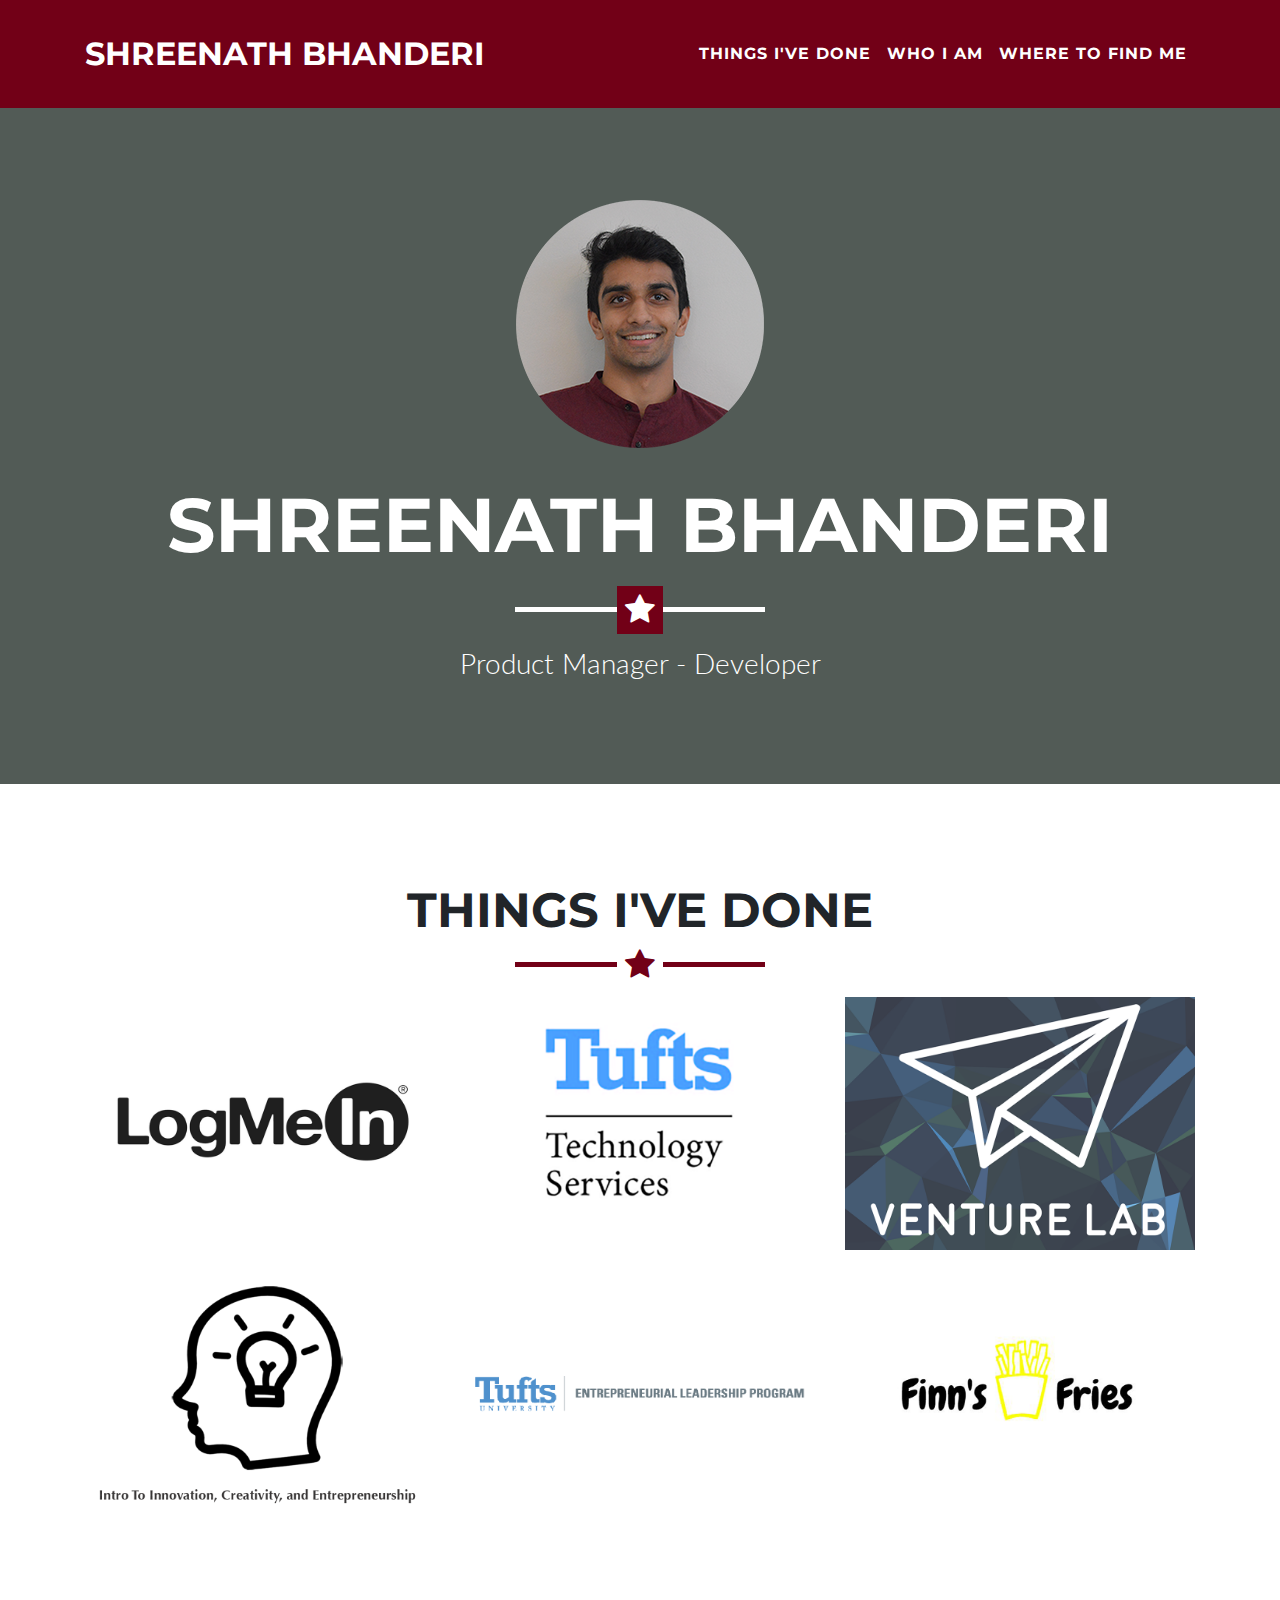
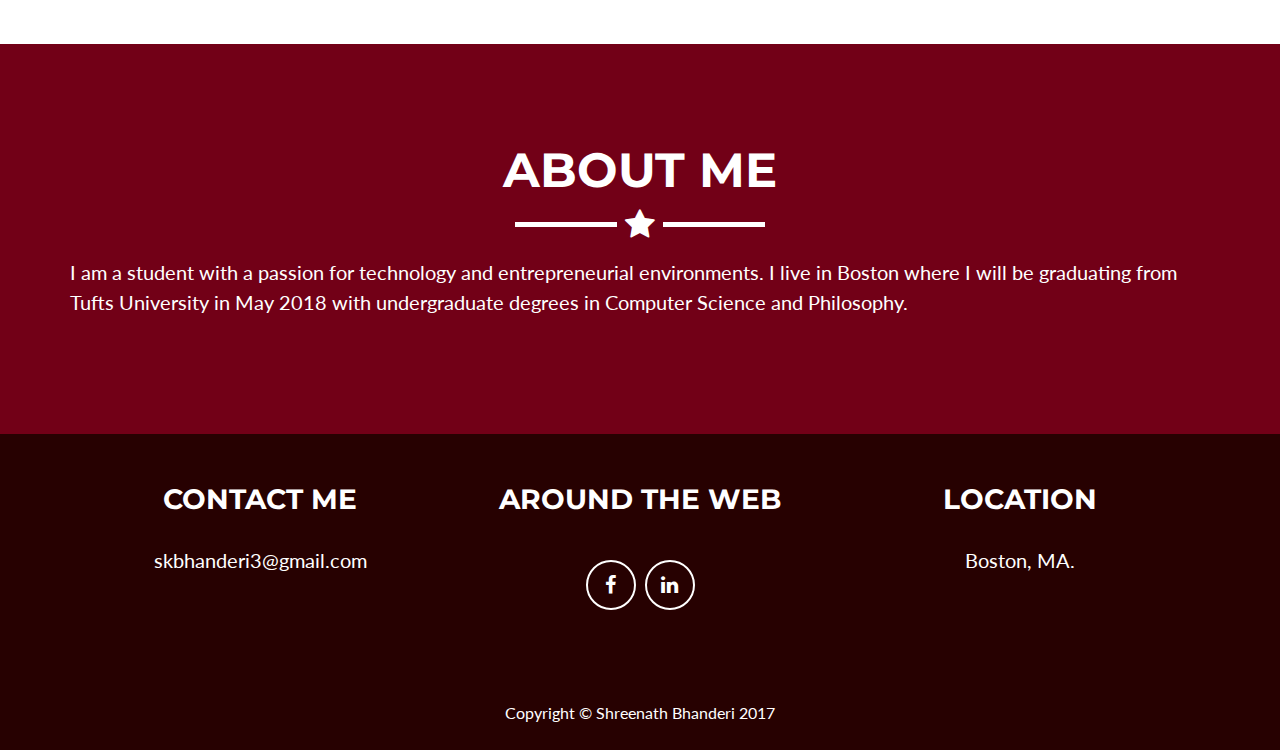
==== index.html @ a8af181a "added bio" ====
<!DOCTYPE html>
<html lang="en">

  <head>

    <meta charset="utf-8">
    <meta name="viewport" content="width=device-width, initial-scale=1, shrink-to-fit=no">
    <meta name="description" content="">
    <meta name="author" content="">
    <link rel="shortcut icon" href="/favicon.ico" type="image/x-icon">
    <link rel="icon" href="/favicon.ico" type="image/x-icon">
    <title>Shreenath Bhanderi</title>

    <!-- Bootstrap core CSS -->
    <link href="vendor/bootstrap/css/bootstrap.min.css" rel="stylesheet">

    <!-- Custom fonts for this template -->
    <link href="vendor/font-awesome/css/font-awesome.min.css" rel="stylesheet" type="text/css">
    <link href="https://fonts.googleapis.com/css?family=Montserrat:400,700" rel="stylesheet" type="text/css">
    <link href="https://fonts.googleapis.com/css?family=Lato:400,700,400italic,700italic" rel="stylesheet" type="text/css">

    <!-- Custom styles for this template -->
    <link href="css/design.css" rel="stylesheet">

  </head>

  <body id="page-top">

    <!-- Navigation -->
    <nav class="navbar navbar-expand-lg navbar-light fixed-top" id="mainNav">
      <div class="container">
        <a class="navbar-brand js-scroll-trigger" href="#page-top">Shreenath Bhanderi</a>
        <button class="navbar-toggler navbar-toggler-right" type="button" data-toggle="collapse" data-target="#navbarResponsive" aria-controls="navbarResponsive" aria-expanded="false" aria-label="Toggle navigation">
          Menu
          <i class="fa fa-bars"></i>
        </button>
        <div class="collapse navbar-collapse" id="navbarResponsive">
          <ul class="navbar-nav ml-auto">
            <li class="nav-item">
              <a class="nav-link js-scroll-trigger" href="#portfolio">Things I've Done</a>
            </li>
            <li class="nav-item">
              <a class="nav-link js-scroll-trigger" href="#about">Who I am</a>
            </li>
            <li class="nav-item">
              <a class="nav-link js-scroll-trigger" href="#contact">Where To Find Me</a>
            </li>
          </ul>
        </div>
      </div>
    </nav>

    <!-- Header -->
    <header class="masthead">
      <div class="container">
        <img class="img-fluid" src="img/shree.png" alt="">
        <div class="intro-text">
          <span class="name">Shreenath Bhanderi</span>
          <hr class="star-light">
          <span class="skills">Product Manager - Developer</span>
        </div>
      </div>
    </header>

    <!-- Portfolio Grid Section -->
    <section id="portfolio">
      <div class="container">
        <h2 class="text-center">Things I've Done</h2>
        <hr class="star-primary">
        <div class="row">
          <div class="col-sm-4 portfolio-item">
            <a class="portfolio-link" href="#portfolioModal1" data-toggle="modal">
              <div class="caption">
                <div class="caption-content">
                  <i class="fa fa-search-plus fa-3x"></i>
                </div>
              </div>
              <img class="img-fluid" src="img/portfolio/logmein.png" alt="">
            </a>
          </div>
          <div class="col-sm-4 portfolio-item">
            <a class="portfolio-link" href="#portfolioModal2" data-toggle="modal">
              <div class="caption">
                <div class="caption-content">
                  <i class="fa fa-search-plus fa-3x"></i>
                </div>
              </div>
              <img class="img-fluid" src="img/portfolio/tts.png" alt="">
            </a>
          </div>
          <div class="col-sm-4 portfolio-item">
            <a class="portfolio-link" href="#portfolioModal3" data-toggle="modal">
              <div class="caption">
                <div class="caption-content">
                  <i class="fa fa-search-plus fa-3x"></i>
                </div>
              </div>
              <img class="img-fluid" src="img/portfolio/vlab.png" alt="">
            </a>
          </div>
          <div class="col-sm-4 portfolio-item">
            <a class="portfolio-link" href="#portfolioModal4" data-toggle="modal">
              <div class="caption">
                <div class="caption-content">
                  <i class="fa fa-search-plus fa-3x"></i>
                </div>
              </div>
              <img class="img-fluid" src="img/portfolio/lb.png" alt="">
            </a>
          </div>
          <div class="col-sm-4 portfolio-item">
            <a class="portfolio-link" href="#portfolioModal5" data-toggle="modal">
              <div class="caption">
                <div class="caption-content">
                  <i class="fa fa-search-plus fa-3x"></i>
                </div>
              </div>
              <img class="img-fluid" src="img/portfolio/els.png" alt="">
            </a>
          </div>
          <div class="col-sm-4 portfolio-item">
            <a class="portfolio-link" href="#portfolioModal6" data-toggle="modal">
              <div class="caption">
                <div class="caption-content">
                  <i class="fa fa-search-plus fa-3x"></i>
                </div>
              </div>
              <img class="img-fluid" src="img/portfolio/finns_fries.png" alt="">
            </a>
          </div>
        </div>
      </div>
    </section>

    <!-- About Section -->
    <section class="success" id="about">
      <div class="container">
        <h2 class="text-center">About Me</h2>
        <hr class="star-light">
        <div class="row">
            <p>I am a student with a passion for technology and entrepreneurial environments. I live in Boston where I will be graduating from Tufts University in May 2018 with undergraduate degrees in Computer Science and Philosophy.</p>
          <div class="col-lg-8 mx-auto text-center">
          </div>
        </div>
      </div>
    </section>



    <!-- Footer -->
    <footer class="text-center">
      <div class="footer-above" id="contact">
        <div class="container">
          <div class="row">
            <div class="footer-col col-md-4">
              <h3>Contact Me</h3>
              <p>skbhanderi3@gmail.com</p>
            </div>
            <div class="footer-col col-md-4">
              <h3>Around the Web</h3>
              <ul class="list-inline">
                <li class="list-inline-item">
                  <a class="btn-social btn-outline" href="https://www.facebook.com/shreenath.bhanderi">
                    <i class="fa fa-fw fa-facebook"></i>
                  </a>
                </li>
                <li class="list-inline-item">
                  <a class="btn-social btn-outline" href="https://www.linkedin.com/in/shreenath-bhanderi/">
                    <i class="fa fa-fw fa-linkedin"></i>
                  </a>
                </li>
              </ul>
            </div>
            <div class="footer-col col-md-4">
              <h3>Location</h3>
              <p>Boston, MA</a>.</p>
            </div>
          </div>
        </div>
      </div>
      <div class="footer-below">
        <div class="container">
          <div class="row">
            <div class="col-lg-12">
              Copyright &copy; Shreenath Bhanderi 2017
            </div>
          </div>
        </div>
      </div>
    </footer>

    <!-- Scroll to Top Button (Only visible on small and extra-small screen sizes) -->
    <div class="scroll-top d-lg-none">
      <a class="btn btn-primary js-scroll-trigger" href="#page-top">
        <i class="fa fa-chevron-up"></i>
      </a>
    </div>

    <!-- Portfolio Modals -->
    <div class="portfolio-modal modal fade" id="portfolioModal1" tabindex="-1" role="dialog" aria-hidden="true">
      <div class="modal-dialog" role="document">
        <div class="modal-content">
          <div class="close-modal" data-dismiss="modal">
            <div class="lr">
              <div class="rl"></div>
            </div>
          </div>
          <div class="container">
            <div class="row">
              <div class="col-lg-8 mx-auto">
                <div class="modal-body">
                  <h2>Product Management Intern - Innovations</h2>
                  <hr class="star-primary">
                  <img class="img-fluid img-centered" src="img/portfolio/logmein.png" alt="">
                  <p>LogMeIn Innovations is a special team focused on finding the next moon shot product for LogMeIn. Over the course of three months, I worked with a small team of product managers, UX designers, software engineers, and data scientists to validate user problems and design product solutions using agile methodology and lean startup thinking. One of these product that we developed and tested over the summer is
                    <a href="https://www.scopist.io/">Scopist.io</a>. Scopist is a new AI bot which will record your meetings and capture the key decisions, facts, and action items so that you can focus on collaboration during the meeting. During my time, I analyzed user research to create journey maps and personas to understand user habits and hone in on the key pain points that our new product would solve. I also conducted market research to understand the product's position in the field , estimate pricing, and identify opportunity areas for growth. Finally, I wrote new user stories and led grooming sessions to focus development on high priority targets with the help of the product manager and the engineering team.</p>
                  <ul class="list-inline item-details">
                    <li>Company:
                      <strong>
                        <a href="http://logmein.com">LogMeIn</a>
                      </strong>
                    </li>
                    <li>Date:
                      <strong>
                        <a href="http://startbootstrap.com">June 2017</a>
                      </strong>
                    </li>
                  </ul>
                  <button class="btn btn-success" type="button" data-dismiss="modal">
                    <i class="fa fa-times"></i>
                    Close</button>
                </div>
              </div>
            </div>
          </div>
        </div>
      </div>
    </div>
    <div class="portfolio-modal modal fade" id="portfolioModal2" tabindex="-1" role="dialog" aria-hidden="true">
      <div class="modal-dialog" role="document">
        <div class="modal-content">
          <div class="close-modal" data-dismiss="modal">
            <div class="lr">
              <div class="rl"></div>
            </div>
          </div>
          <div class="container">
            <div class="row">
              <div class="col-lg-8 mx-auto">
                <div class="modal-body">
                  <h2>Academic Technology Fellow</h2>
                  <hr class="star-primary">
                  <img class="img-fluid img-centered" src="img/portfolio/tts.png" alt="">
                  <p>The Academic Technology Fellows work supports the IT department at Tufts University by prototyping and maintaining new technology-based solutions to enhance teaching and learning at Tufts. With a team of designers and engineers, I built a natural language processing application to digest data and analyze trends to help Tufts University administrators make decisions. Some of the other projects I have worked on include helping Tufts researchers display their data on custom made Google maps and created guides to help Tufts professors better use the technologies offered by the university.</p>
                  <ul class="list-inline item-details">
                    <li>Company:
                      <strong>
                        <a href="https://sites.tufts.edu/ets/at-fellows//">Tufts Technology Services</a>
                      </strong>
                    </li>
                    <li>Date:
                      <strong>
                        <a> June 2016 - </a>
                      </strong>
                    </li>
                  </ul>
                  <button class="btn btn-success" type="button" data-dismiss="modal">
                    <i class="fa fa-times"></i>
                    Close</button>
                </div>
              </div>
            </div>
          </div>
        </div>
      </div>
    </div>
    <div class="portfolio-modal modal fade" id="portfolioModal3" tabindex="-1" role="dialog" aria-hidden="true">
      <div class="modal-dialog" role="document">
        <div class="modal-content">
          <div class="close-modal" data-dismiss="modal">
            <div class="lr">
              <div class="rl"></div>
            </div>
          </div>
          <div class="container">
            <div class="row">
              <div class="col-lg-8 mx-auto">
                <div class="modal-body">
                  <h2>Co-Founder</h2>
                  <hr class="star-primary">
                  <img class="img-fluid img-centered" src="img/portfolio/vlab.png" alt="">
                  <p>The Tufts Entrepreneurs Society serves the Tufts community by maintaining the VentureLab, an incubator on campus, and building a more visible and active entrepreneurial community. In the past year, we have grown the incubator from 15 to 38 startups and created a network of over 70 mentors to advise and push our student ventures forward. I organized and ran office hours, coaching nights, pitch nights, and marketing campaigns while also consulting individual startups in the venture lab and connecting them with the resources they need. You can find more information at our 
                    <a href="https://www.tuftsentrepreneurs.com/">website</a>.</p>
                  <ul class="list-inline item-details">
                    <li>Company:
                      <strong>
                        <a href="https://www.tuftsentrepreneurs.com/">Tufts Entrepreneurs Society</a>
                      </strong>
                    </li>
                    <li>Date:
                      <strong>
                        <a> Fall 2016 - </a>
                      </strong>
                    </li>
                  </ul>
                  <button class="btn btn-success" type="button" data-dismiss="modal">
                    <i class="fa fa-times"></i>
                    Close</button>
                </div>
              </div>
            </div>
          </div>
        </div>
      </div>
    </div>
    <div class="portfolio-modal modal fade" id="portfolioModal4" tabindex="-1" role="dialog" aria-hidden="true">
      <div class="modal-dialog" role="document">
        <div class="modal-content">
          <div class="close-modal" data-dismiss="modal">
            <div class="lr">
              <div class="rl"></div>
            </div>
          </div>
          <div class="container">
            <div class="row">
              <div class="col-lg-8 mx-auto">
                <div class="modal-body">
                  <h2>Teaching Assistant</h2>
                  <hr class="star-primary">
                  <img class="img-fluid img-centered" src="img/portfolio/lb.png" alt="">
                  <p>In the Fall of 2016, I worked as a teaching assistant for Introduction to Innovation, Creativity, and Entrepreneurship. This Freshmen only class focused on teaching how to unearth their innate creativity to spark new innovative ideas. With the teacher, Professor Inge Milde, I helped design the lesson plans prior to the class and led the discussions during the class by playing the devil's advocate and motivating the students to expand on their thoughts and ideas. I also met with the students outside of class to help them with their semester long projects centered around conceptualizing their own business or product.</p>
                  <ul class="list-inline item-details">
                    <li>Date:
                      <strong>
                        <a>Fall 2016</a>
                      </strong>
                    </li>
                  </ul>
                  <button class="btn btn-success" type="button" data-dismiss="modal">
                    <i class="fa fa-times"></i>
                    Close</button>
                </div>
              </div>
            </div>
          </div>
        </div>
      </div>
    </div>
    <div class="portfolio-modal modal fade" id="portfolioModal5" tabindex="-1" role="dialog" aria-hidden="true">
      <div class="modal-dialog" role="document">
        <div class="modal-content">
          <div class="close-modal" data-dismiss="modal">
            <div class="lr">
              <div class="rl"></div>
            </div>
          </div>
          <div class="container">
            <div class="row">
              <div class="col-lg-8 mx-auto">
                <div class="modal-body">
                  <h2>Events Intern</h2>
                  <hr class="star-primary">
                  <img class="img-fluid img-centered" src="img/portfolio/els.png" alt="">
                  <p>The Entrepreneurial Leadership Studies Department manages the most popular minor at Tufts and also runs an organizes university-wide programs to foster innovation and entrepreneurship. As an intern, I helped organize, manage, and run ELS events including Startup Weekend and Tufts 100k competition. I also created and maintained the Entrepreneurial Leadership Studies department’s website to serve as a central hub of Tufts entrepreneurship and innovation on the web at tufts-ten.com. </p>
                  <ul class="list-inline item-details">
                    <li>Company:
                      <strong>
                        <a href="http://www.tufts-ten.com/">Tufts Entrepreneurial Leadership Program</a>
                      </strong>
                    </li>
                    <li>Date:
                      <strong>
                        <a> June 2016 - June 2017 </a>
                      </strong>
                    </li>
                  </ul>
                  <button class="btn btn-success" type="button" data-dismiss="modal">
                    <i class="fa fa-times"></i>
                    Close</button>
                </div>
              </div>
            </div>
          </div>
        </div>
      </div>
    </div>
    <div class="portfolio-modal modal fade" id="portfolioModal6" tabindex="-1" role="dialog" aria-hidden="true">
      <div class="modal-dialog" role="document">
        <div class="modal-content">
          <div class="close-modal" data-dismiss="modal">
            <div class="lr">
              <div class="rl"></div>
            </div>
          </div>
          <div class="container">
            <div class="row">
              <div class="col-lg-8 mx-auto">
                <div class="modal-body">
                  <h2>Co-Founder</h2>
                  <hr class="star-primary">
                  <img class="img-fluid img-centered" src="img/portfolio/finns_fries.png" alt="">
                  <p>In the Fall of 2015, My friend, Finn, and I recognized an opportunity in the Tufts late night dining scene. The school sponsored late night option, "The Commons", was closed for the semester for improvements. We realized that students wanted a place to fill up on carbs and socialize with friends after going out for the night so we devised a rudimentary business plan, bought a fryer and ingredients, and opened our doors to the population. It was our first foray and we slowly learned how to entice customers and spread the word, how to set prices and specials to increase traffic, and how to get feedback from customers and turn them into return customers. Overall, we made a sizeable profit of our initial investment but we decided it was not worth competing against the Commons when it opened back up and other interests took our attention. Our first attempt at a  <a href="https://docs.google.com/document/d/1YVMPAR_UPbbNpbZevMvhDevHDE4n_vpKrVD0r7UuwLs/edit?usp=sharing</p>">business plan</a> was a bit rough but I'm still proud of it! 
                  <ul class="list-inline item-details">
                    <li>Company:
                      <strong>
                        <a href="https://www.facebook.com/groups/752398458197913/">Finn's Fries</a>
                      </strong>
                    </li>
                    <li>Date:
                      <strong>
                        <a> Fall 2015 </a>
                      </strong>
                    </li>
                  </ul>
                  <button class="btn btn-success" type="button" data-dismiss="modal">
                    <i class="fa fa-times"></i>
                    Close</button>
                </div>
              </div>
            </div>
          </div>
        </div>
      </div>
    </div>



    <!-- Bootstrap core JavaScript -->
    <script src="vendor/jquery/jquery.min.js"></script>
    <script src="vendor/popper/popper.min.js"></script>
    <script src="vendor/bootstrap/js/bootstrap.min.js"></script>

    <!-- Plugin JavaScript -->
    <script src="vendor/jquery-easing/jquery.easing.min.js"></script>

    <!-- Contact Form JavaScript -->
    <script src="js/jqBootstrapValidation.js"></script>
    <script src="js/contact_me.js"></script>

    <!-- Custom scripts for this template -->
    <script src="js/scripts.js"></script>

  </body>

</html>
---- css/design.css ----
body {
  font-family: 'Lato', 'Helvetica Neue', Helvetica, Arial, sans-serif;
  overflow-x: hidden; }

p {
  font-size: 20px; }

p.small {
  font-size: 16px; }

a,
a.active,
a:active,
a:focus,
a:hover {
  color: #18BC9C;
  outline: none; }

h1,
h2,
h3,
h4,
h5,
h6 {
  font-family: 'Montserrat', 'Helvetica Neue', Helvetica, Arial, sans-serif;
  font-weight: 700;
  text-transform: uppercase; }

hr.star-light,
hr.star-primary {
  max-width: 250px;
  margin: 25px auto 30px;
  padding: 0;
  text-align: center;
  border: none;
  border-top: solid 5px; }

hr.star-light:after,
hr.star-primary:after {
  font-family: FontAwesome;
  font-size: 2em;
  position: relative;
  top: -.8em;
  display: inline-block;
  padding: 0 0.25em;
  content: '\f005'; }

hr.star-light {
  border-color: white; }

hr.star-light:after {
  color: white;
  background-color: #720017; }

hr.star-primary {
  border-color: #720017; }

hr.star-primary:after {
  color: #720017;
  background-color: white; }

.img-centered {
  margin: 0 auto; }

section {
  padding: 100px 0; }
  section h2 {
    font-size: 3em;
    margin: 0; }

section.success {
  color: white;
  background: #720017; }

@media (max-width: 767px) {
  section {
    padding: 75px 0; }
  section.first {
    padding-top: 75px; } }

.scroll-top {
  position: fixed;
  z-index: 1049;
  right: 2%;
  bottom: 2%;
  width: 50px;
  height: 50px; }
  .scroll-top .btn {
    font-size: 16px;
    line-height: 28px;
    width: 50px;
    height: 50px;
    text-align: center;
    border-radius: 100%; }
    .scroll-top .btn:focus {
      outline: none; }

#mainNav {
  font-family: 'Montserrat', 'Helvetica Neue', Helvetica, Arial, sans-serif;
  font-weight: 700;
  text-transform: uppercase;
  border: none;
  background: #720017; }
  #mainNav a:focus {
    outline: none; }
  #mainNav .navbar-brand {
    font-size: 1.1rem;
    color: white; }
    #mainNav .navbar-brand.active, #mainNav .navbar-brand:active, #mainNav .navbar-brand:focus, #mainNav .navbar-brand:hover {
      color: white; }
  #mainNav .navbar-nav {
    letter-spacing: 1px; }
    #mainNav .navbar-nav li.nav-item a.nav-link {
      color: white; }
      #mainNav .navbar-nav li.nav-item a.nav-link:hover {
        color: #270101;
        outline: none; }
      #mainNav .navbar-nav li.nav-item a.nav-link:active, #mainNav .navbar-nav li.nav-item a.nav-link:focus {
        color: white; }
  #mainNav .navbar-toggler {
    font-size: 14px;
    padding: 11px;
    text-transform: uppercase;
    color: white;
    border-color: white; }
    #mainNav .navbar-toggler:focus, #mainNav .navbar-toggler:hover {
      color: white;
      border-color: #270101;
      background-color: #763F02; }

@media (min-width: 992px) {
  #mainNav {
    padding-top: 25px;
    padding-bottom: 25px;
    -webkit-transition: padding-top 0.3s, padding-bottom 0.3s;
    -moz-transition: padding-top 0.3s, padding-bottom 0.3s;
    transition: padding-top 0.3s, padding-bottom 0.3s; }
    #mainNav .navbar-brand {
      font-size: 2em;
      -webkit-transition: all 0.3s;
      -moz-transition: all 0.3s;
      transition: all 0.3s; }
    #mainNav .navbar-nav > li.nav-item > a.nav-link.active {
      color: white;
      border-radius: 3px;
      background: #270101; }
      #mainNav .navbar-nav > li.nav-item > a.nav-link.active:active, #mainNav .navbar-nav > li.nav-item > a.nav-link.active:focus, #mainNav .navbar-nav > li.nav-item > a.nav-link.active:hover {
        color: white;
        background: #270101; }
  #mainNav.navbar-shrink {
    padding-top: 10px;
    padding-bottom: 10px; }
    #mainNav.navbar-shrink .navbar-brand {
      font-size: 1.5em; } }

header.masthead {
  padding-top: 100px;
  padding-bottom: 50px;
  text-align: center;
  color: white;
  background: #525B56; }
  header.masthead img {
    display: block;
    margin: 0 auto 20px; }
  header.masthead .intro-text .name {
    font-family: 'Montserrat', 'Helvetica Neue', Helvetica, Arial, sans-serif;
    font-size: 2em;
    font-weight: 700;
    display: block;
    text-transform: uppercase; }
  header.masthead .intro-text .skills {
    font-size: 1.25em;
    font-weight: 300; }

@media (min-width: 768px) {
  header.masthead {
    padding-top: 200px;
    padding-bottom: 100px; }
    header.masthead .intro-text .name {
      font-size: 4.75em; }
    header.masthead .intro-text .skills {
      font-size: 1.75em; } }

#portfolio .portfolio-item {
  right: 0;
  margin: 0 0 15px; }
  #portfolio .portfolio-item .portfolio-link {
    position: relative;
    display: block;
    max-width: 400px;
    margin: 0 auto;
    cursor: pointer; }
    #portfolio .portfolio-item .portfolio-link .caption {
      position: absolute;
      width: 100%;
      height: 100%;
      -webkit-transition: all ease 0.5s;
      -moz-transition: all ease 0.5s;
      transition: all ease 0.5s;
      opacity: 0;
      background: rgba(24, 188, 156, 0.9); }
      #portfolio .portfolio-item .portfolio-link .caption:hover {
        opacity: 1; }
      #portfolio .portfolio-item .portfolio-link .caption .caption-content {
        font-size: 20px;
        position: absolute;
        top: 50%;
        width: 100%;
        height: 20px;
        margin-top: -12px;
        text-align: center;
        color: white; }
        #portfolio .portfolio-item .portfolio-link .caption .caption-content i {
          margin-top: -12px; }
        #portfolio .portfolio-item .portfolio-link .caption .caption-content h3,
        #portfolio .portfolio-item .portfolio-link .caption .caption-content h4 {
          margin: 0; }

#portfolio * {
  z-index: 2; }

@media (min-width: 767px) {
  #portfolio .portfolio-item {
    margin: 0 0 30px; } }

.portfolio-modal .modal-dialog {
  max-width: 100%;
  min-height: 100%;
  margin: 0;
  padding: 0;
  text-align: center;
  border: none;
  border-radius: 0;
  background-clip: border-box;
  -webkit-box-shadow: none;
  box-shadow: none; }
  .portfolio-modal .modal-dialog .modal-content {
    padding: 100px 0;
    border: 0;
    border-radius: 0; }
    .portfolio-modal .modal-dialog .modal-content h2 {
      font-size: 3em;
      margin: 0; }
    .portfolio-modal .modal-dialog .modal-content img {
      margin-bottom: 30px; }
    .portfolio-modal .modal-dialog .modal-content .item-details {
      margin: 30px 0; }

.portfolio-modal .close-modal {
  position: absolute;
  top: 25px;
  right: 25px;
  width: 75px;
  height: 75px;
  cursor: pointer;
  background-color: transparent; }
  .portfolio-modal .close-modal:hover {
    opacity: 0.3; }
  .portfolio-modal .close-modal .lr {
    /* Safari and Chrome */
    z-index: 1051;
    width: 1px;
    height: 75px;
    margin-left: 35px;
    /* IE 9 */
    -webkit-transform: rotate(45deg);
    -ms-transform: rotate(45deg);
    transform: rotate(45deg);
    background-color: #2C3E50; }
    .portfolio-modal .close-modal .lr .rl {
      /* Safari and Chrome */
      z-index: 1052;
      width: 1px;
      height: 75px;
      /* IE 9 */
      -webkit-transform: rotate(90deg);
      -ms-transform: rotate(90deg);
      transform: rotate(90deg);
      background-color: #2C3E50; }

.portfolio-modal .modal-backdrop {
  display: none;
  opacity: 0; }

.floating-label-form-group {
  position: relative;
  margin-bottom: 0;
  padding-bottom: 0.5em;
  border-bottom: 1px solid #eeeeee; }
  .floating-label-form-group input,
  .floating-label-form-group textarea {
    font-size: 1.5em;
    position: relative;
    z-index: 1;
    padding-right: 0;
    padding-left: 0;
    resize: none;
    border: none;
    border-radius: 0;
    background: none;
    box-shadow: none !important; }
  .floating-label-form-group label {
    font-size: 0.85em;
    line-height: 1.764705882em;
    position: relative;
    z-index: 0;
    top: 2em;
    display: block;
    margin: 0;
    -webkit-transition: top 0.3s ease, opacity 0.3s ease;
    -moz-transition: top 0.3s ease, opacity 0.3s ease;
    -ms-transition: top 0.3s ease, opacity 0.3s ease;
    transition: top 0.3s ease, opacity 0.3s ease;
    vertical-align: middle;
    vertical-align: baseline;
    opacity: 0; }
  .floating-label-form-group:not(:first-child) {
    padding-left: 14px;
    border-left: 1px solid #eeeeee; }

.floating-label-form-group-with-value label {
  top: 0;
  opacity: 1; }

.floating-label-form-group-with-focus label {
  color: #18BC9C; }

form .row:first-child .floating-label-form-group {
  border-top: 1px solid #eeeeee; }

footer {
  color: white; }
  footer h3 {
    margin-bottom: 30px; }
  footer .footer-above {
    padding-top: 50px;
    background-color: #270101; }
  footer .footer-col {
    margin-bottom: 50px; }
  footer .footer-below {
    padding: 25px 0;
    background-color: #270101; }

.btn-outline {
  font-size: 20px;
  margin-top: 15px;
  transition: all 0.3s ease-in-out;
  color: white;
  border: solid 2px white;
  background: transparent; }
  .btn-outline.active, .btn-outline:active, .btn-outline:focus, .btn-outline:hover {
    color: #18BC9C;
    border: solid 2px white;
    background: white; }

.btn-primary {
  font-weight: 700;
  color: white;
  border-color: #2C3E50;
  background-color: #2C3E50; }
  .btn-primary.focus, .btn-primary:focus {
    color: white;
    border-color: black;
    background-color: #1a252f; }
  .btn-primary:hover {
    color: white;
    border-color: #161f29;
    background-color: #1a252f; }
  .btn-primary.active, .btn-primary:active,
  .open > .btn-primary.dropdown-toggle {
    color: white;
    border-color: #161f29;
    background-color: #1a252f; }
    .btn-primary.active.focus, .btn-primary.active:focus, .btn-primary.active:hover, .btn-primary:active.focus, .btn-primary:active:focus, .btn-primary:active:hover,
    .open > .btn-primary.dropdown-toggle.focus,
    .open > .btn-primary.dropdown-toggle:focus,
    .open > .btn-primary.dropdown-toggle:hover {
      color: white;
      border-color: black;
      background-color: #0d1318; }
  .btn-primary.active, .btn-primary:active,
  .open > .btn-primary.dropdown-toggle {
    background-image: none; }
  .btn-primary.disabled.focus, .btn-primary.disabled:focus, .btn-primary.disabled:hover, .btn-primary[disabled].focus, .btn-primary[disabled]:focus, .btn-primary[disabled]:hover,
  fieldset[disabled] .btn-primary.focus,
  fieldset[disabled] .btn-primary:focus,
  fieldset[disabled] .btn-primary:hover {
    border-color: #2C3E50;
    background-color: #2C3E50; }
  .btn-primary .badge {
    color: #2C3E50;
    background-color: white; }

.btn-success {
  font-weight: 700;
  color: white;
  border-color: #18BC9C;
  background-color: #18BC9C; }
  .btn-success.focus, .btn-success:focus {
    color: white;
    border-color: #0a4b3e;
    background-color: #128f76; }
  .btn-success:hover {
    color: white;
    border-color: #11866f;
    background-color: #128f76; }
  .btn-success.active, .btn-success:active,
  .open > .btn-success.dropdown-toggle {
    color: white;
    border-color: #11866f;
    background-color: #128f76; }
    .btn-success.active.focus, .btn-success.active:focus, .btn-success.active:hover, .btn-success:active.focus, .btn-success:active:focus, .btn-success:active:hover,
    .open > .btn-success.dropdown-toggle.focus,
    .open > .btn-success.dropdown-toggle:focus,
    .open > .btn-success.dropdown-toggle:hover {
      color: white;
      border-color: #0a4b3e;
      background-color: #0e6f5c; }
  .btn-success.active, .btn-success:active,
  .open > .btn-success.dropdown-toggle {
    background-image: none; }
  .btn-success.disabled.focus, .btn-success.disabled:focus, .btn-success.disabled:hover, .btn-success[disabled].focus, .btn-success[disabled]:focus, .btn-success[disabled]:hover,
  fieldset[disabled] .btn-success.focus,
  fieldset[disabled] .btn-success:focus,
  fieldset[disabled] .btn-success:hover {
    border-color: #18BC9C;
    background-color: #18BC9C; }
  .btn-success .badge {
    color: #18BC9C;
    background-color: white; }

.btn-social {
  font-size: 20px;
  line-height: 45px;
  display: inline-block;
  width: 50px;
  height: 50px;
  text-align: center;
  border: 2px solid white;
  border-radius: 100%; }

.btn.active,
.btn:active,
.btn:focus {
  outline: none; }
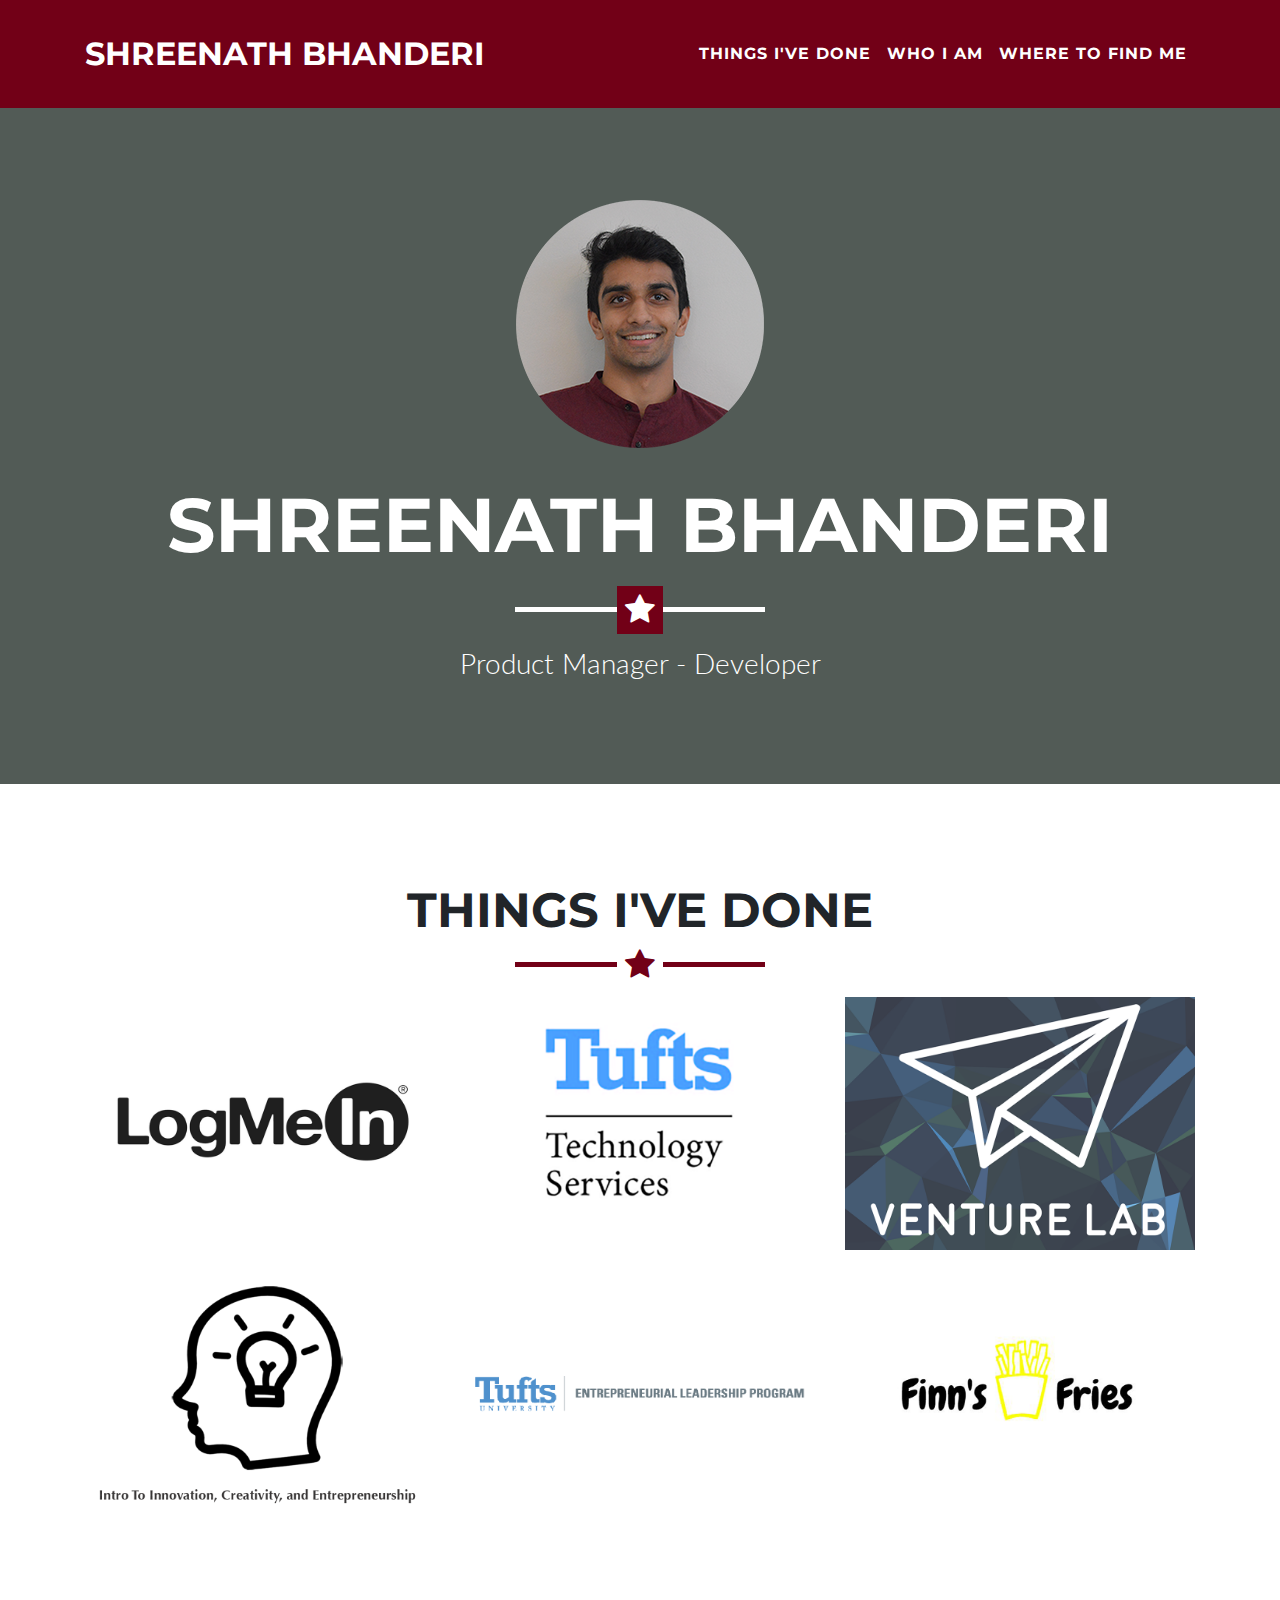
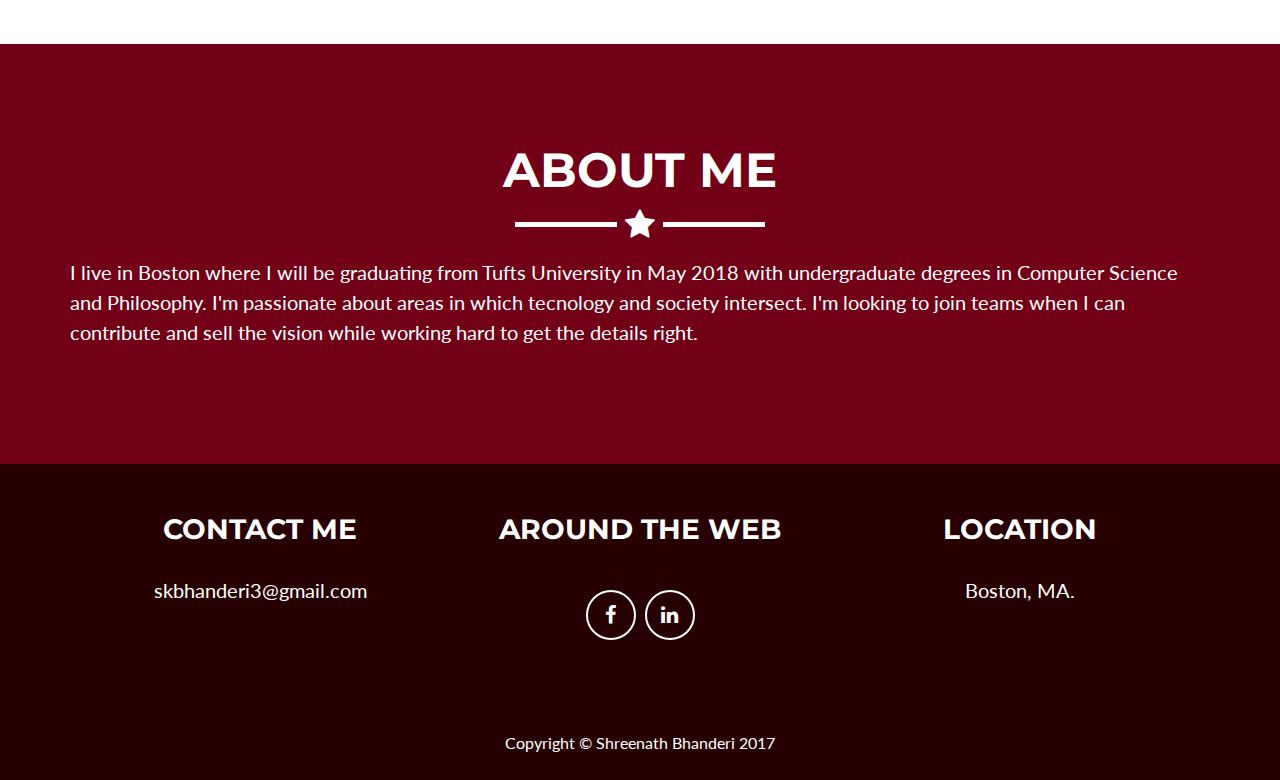
==== commit a9683357: "Changed bio" ====
--- a/index.html
+++ b/index.html
@@ -138,7 +138,7 @@
         <h2 class="text-center">About Me</h2>
         <hr class="star-light">
         <div class="row">
-            <p>I am a student with a passion for technology and entrepreneurial environments. I live in Boston where I will be graduating from Tufts University in May 2018 with undergraduate degrees in Computer Science and Philosophy.</p>
+            <p>I live in Boston where I will be graduating from Tufts University in May 2018 with undergraduate degrees in Computer Science and Philosophy. I'm passionate about areas in which tecnology and society intersect. I'm looking to join teams when I can contribute and sell the vision while working hard to get the details right.</p>
           <div class="col-lg-8 mx-auto text-center">
           </div>
         </div>
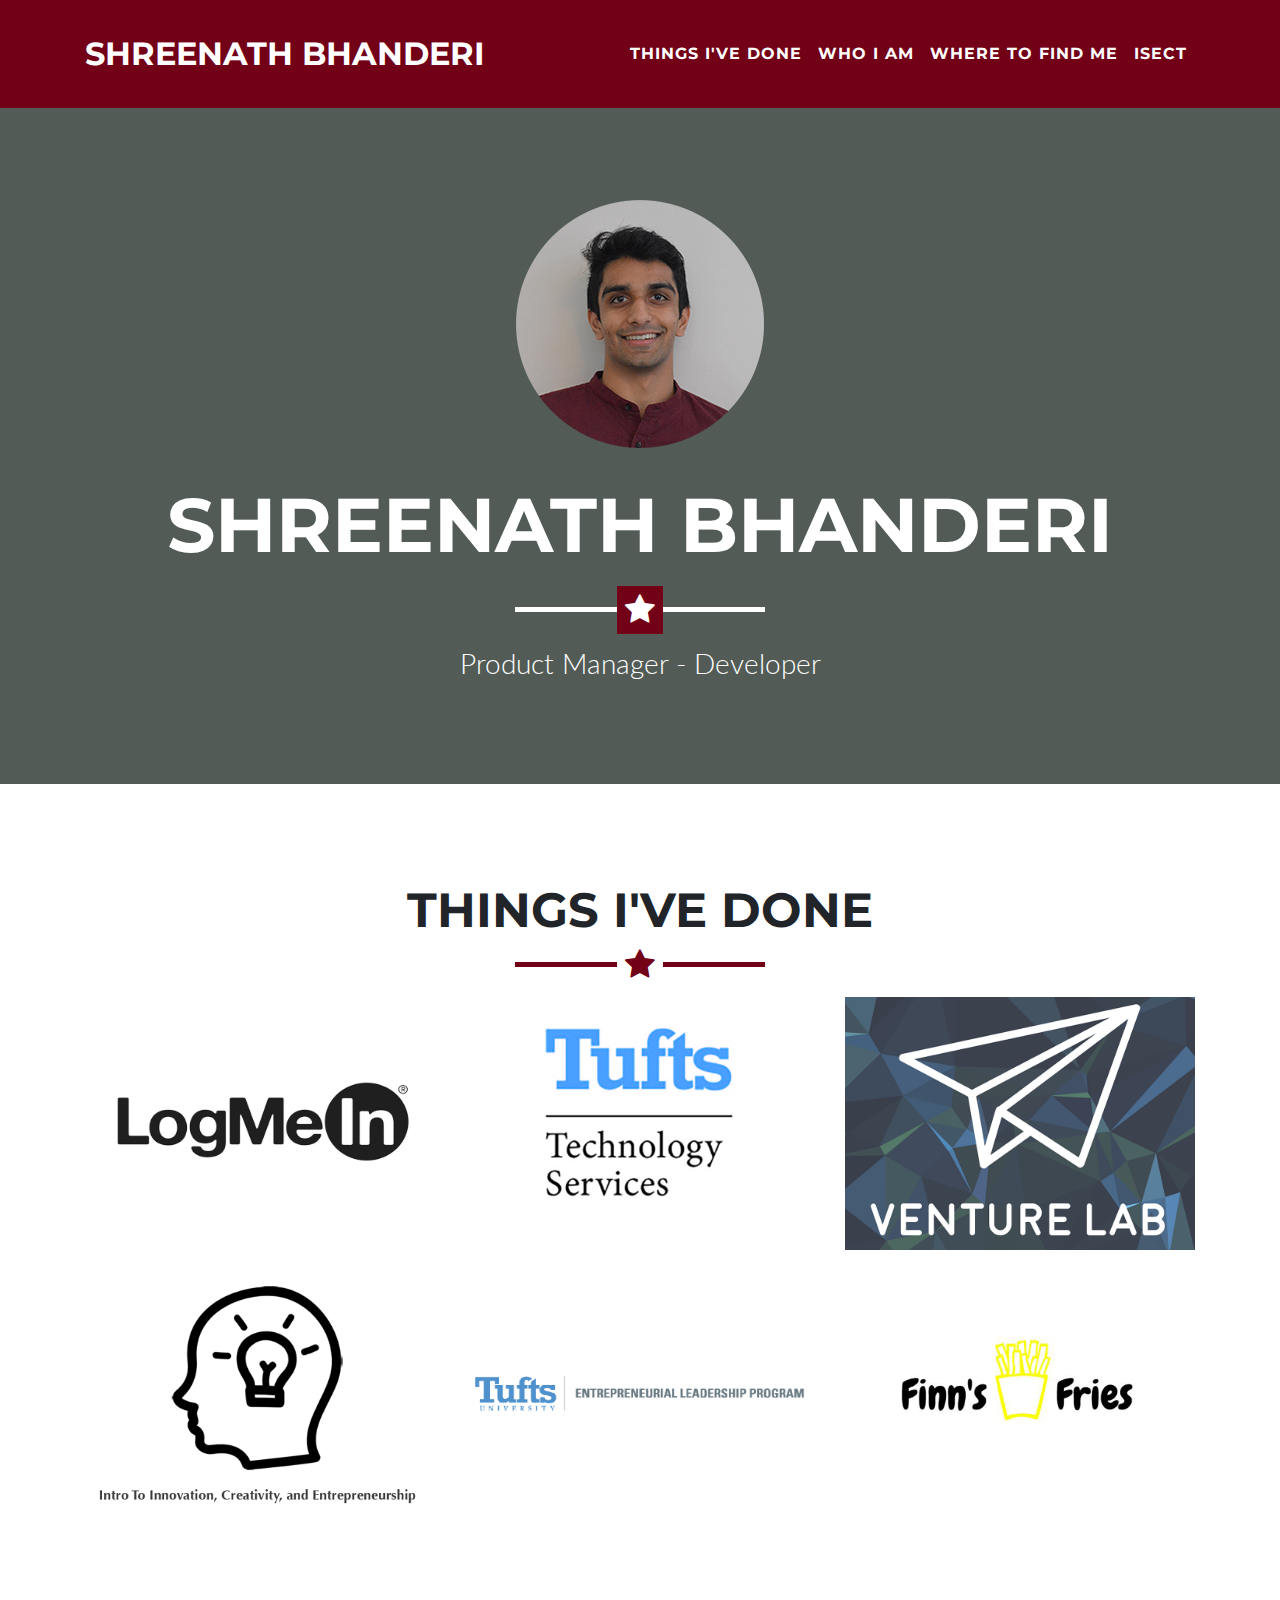
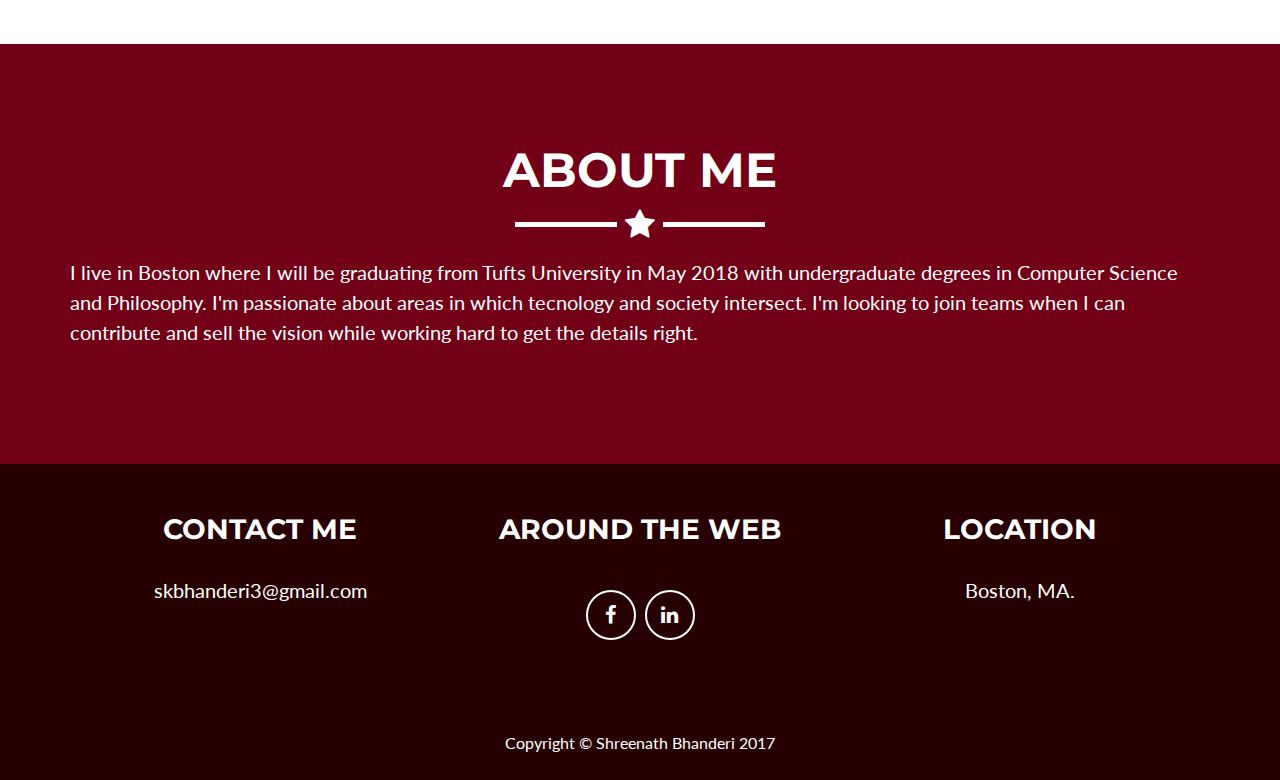
==== commit 4cab9ebd: "added isect example" ====
--- a/index.html
+++ b/index.html
@@ -21,6 +21,9 @@
 
     <!-- Custom styles for this template -->
     <link href="css/design.css" rel="stylesheet">
+
+    <!-- Javscript Processing -->
+
 
   </head>
 
@@ -45,6 +48,9 @@
             <li class="nav-item">
               <a class="nav-link js-scroll-trigger" href="#contact">Where To Find Me</a>
             </li>
+            <li class="nav-item">
+              <a class="nav-link" href="isect_buffer.html">isect</a>
+            </li>
           </ul>
         </div>
       </div>
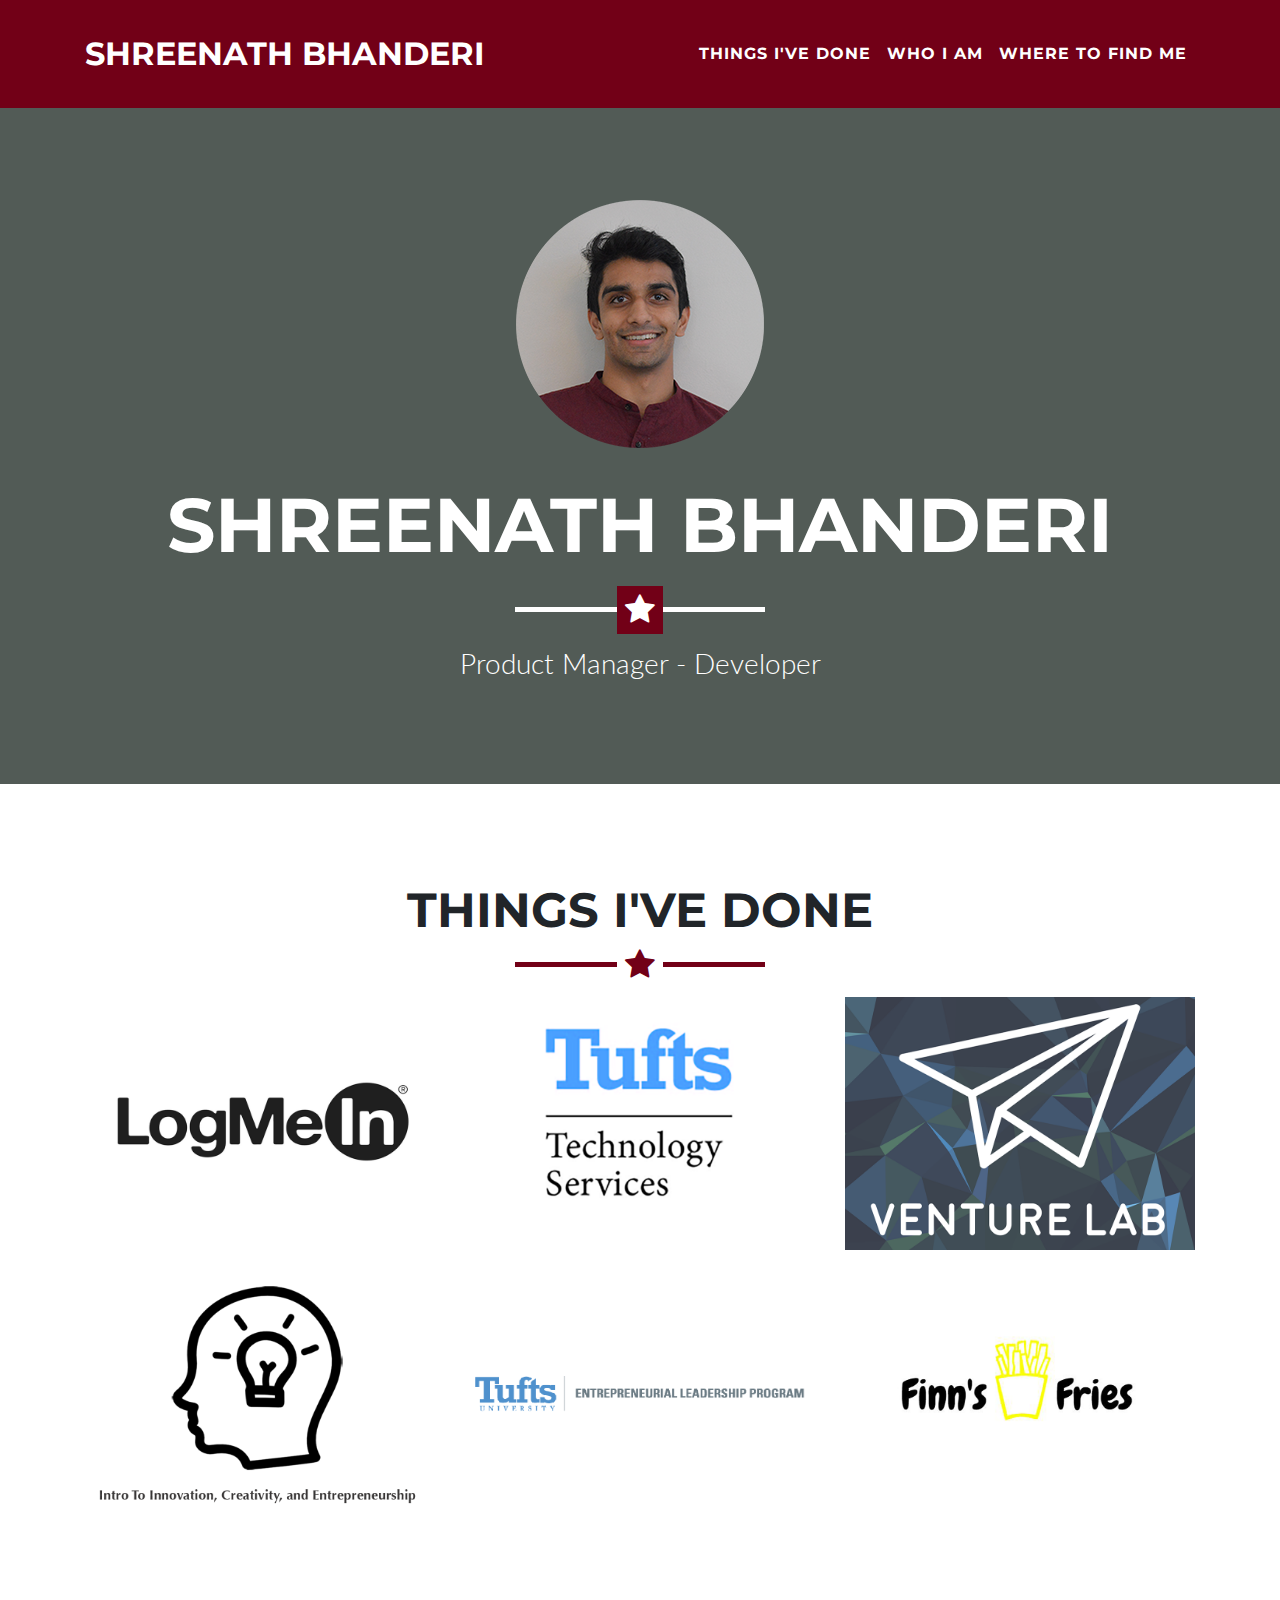
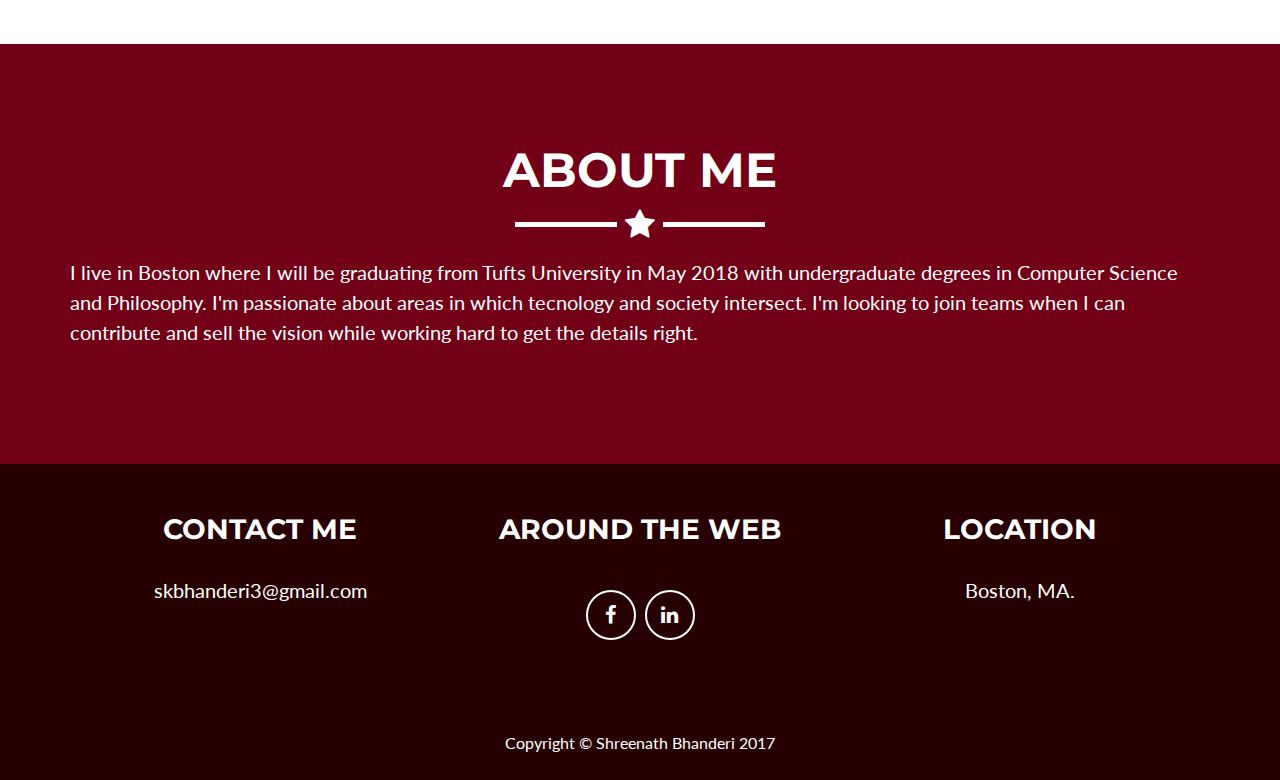
==== commit e5125f46: "Update index.html" ====
--- a/index.html
+++ b/index.html
@@ -48,9 +48,6 @@
             <li class="nav-item">
               <a class="nav-link js-scroll-trigger" href="#contact">Where To Find Me</a>
             </li>
-            <li class="nav-item">
-              <a class="nav-link" href="isect_buffer.html">isect</a>
-            </li>
           </ul>
         </div>
       </div>
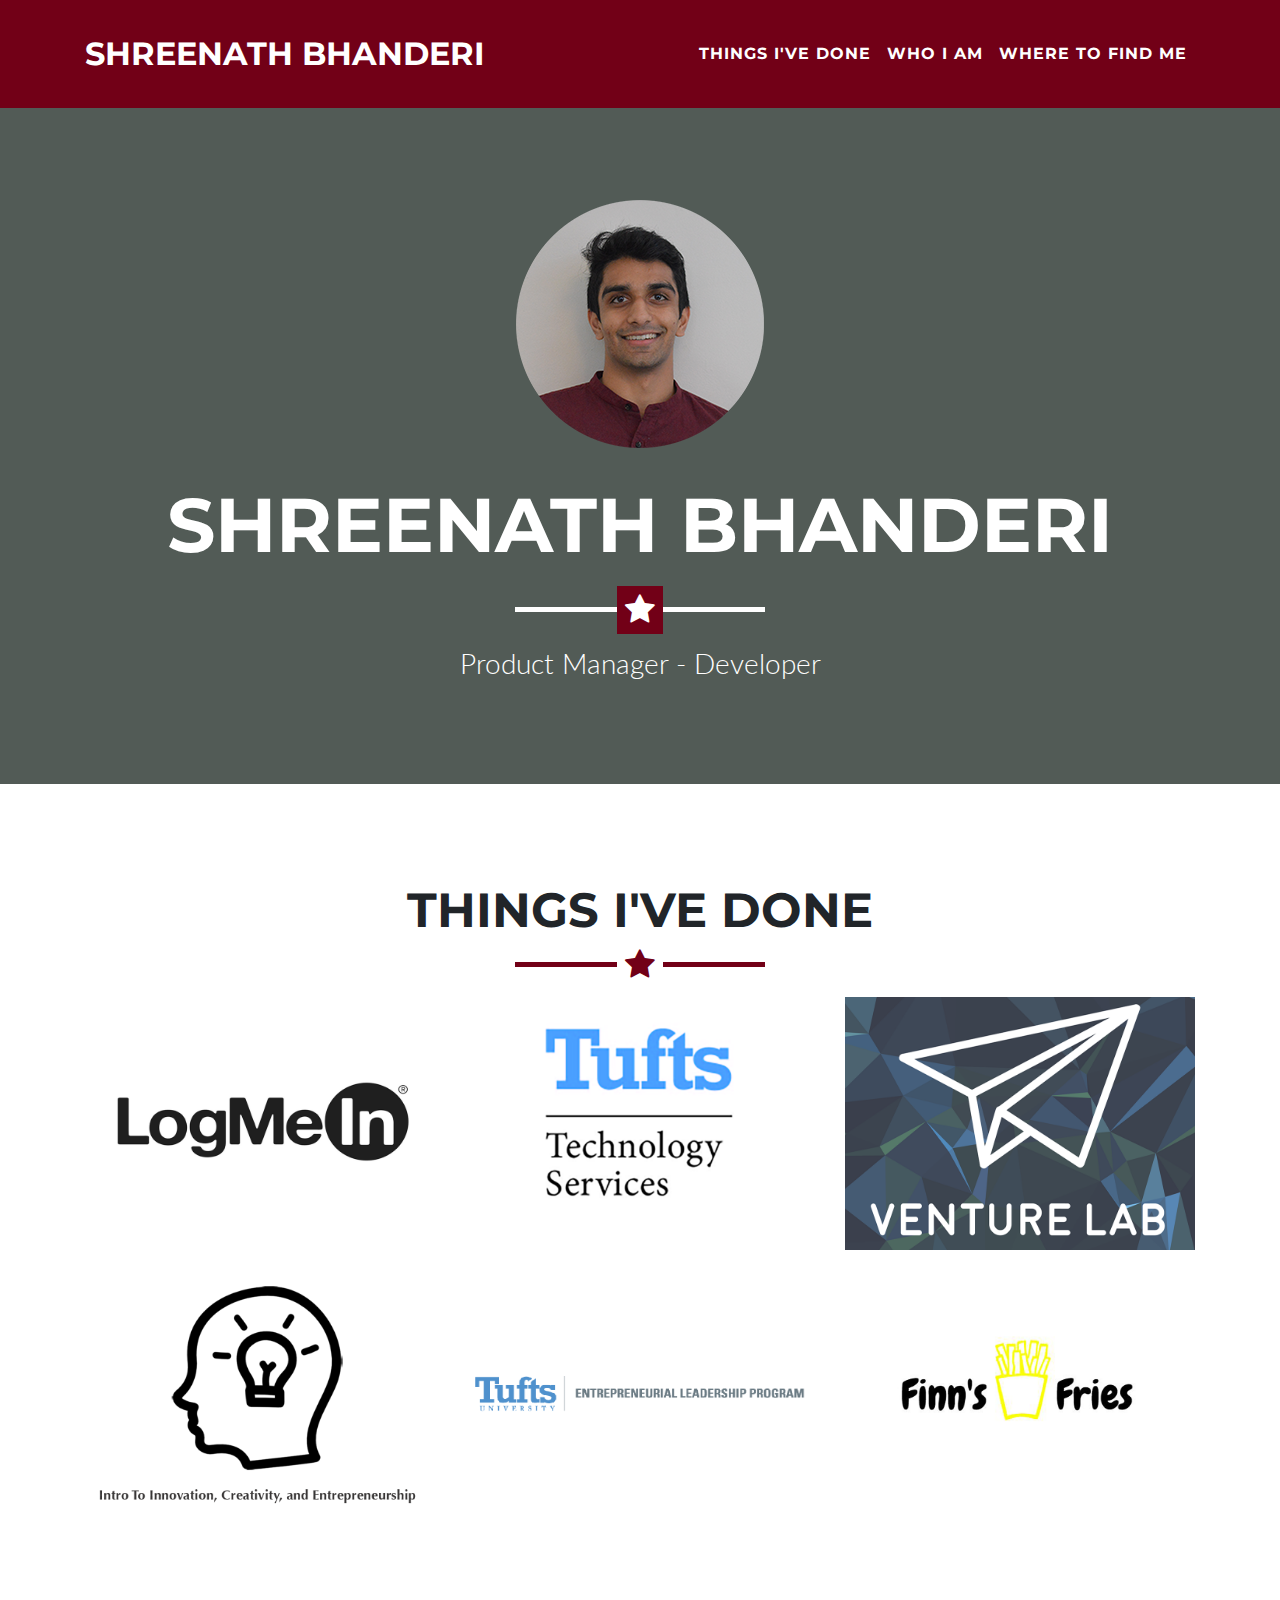
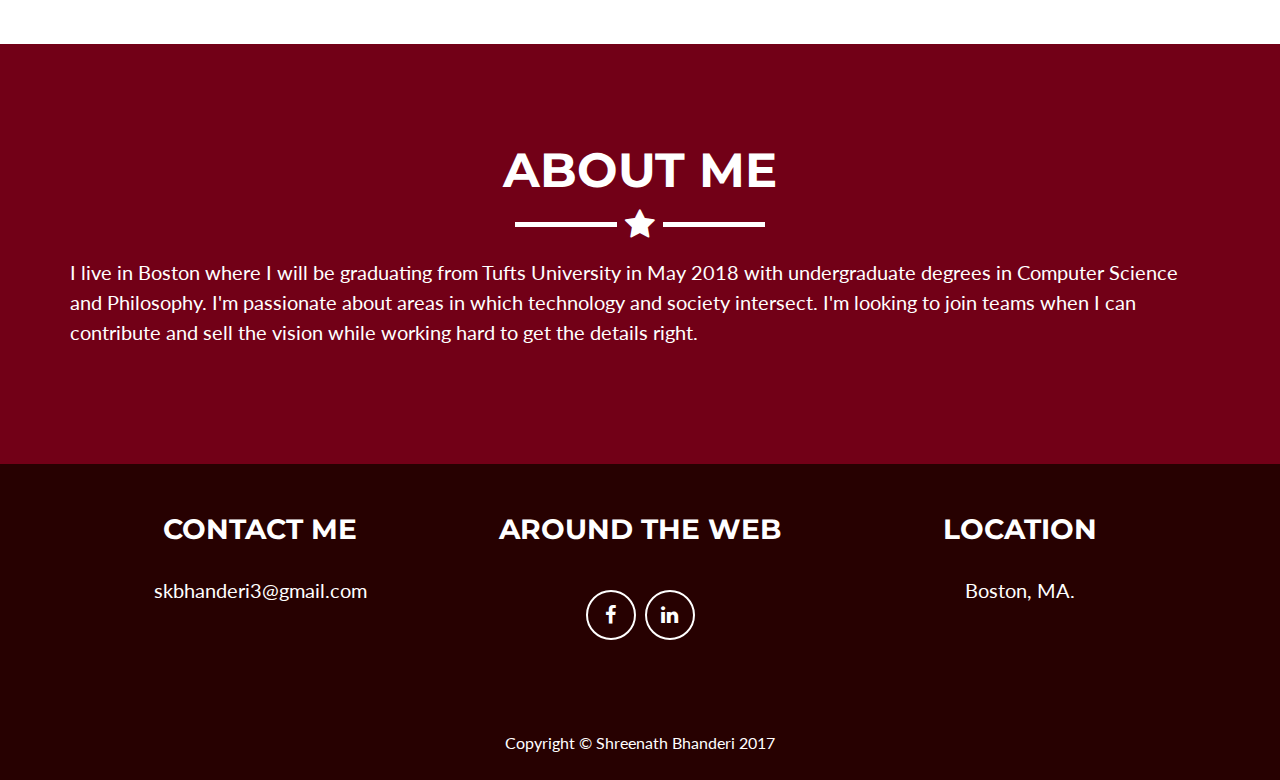
==== commit ca604f89: "Update index.html" ====
--- a/index.html
+++ b/index.html
@@ -141,7 +141,7 @@
         <h2 class="text-center">About Me</h2>
         <hr class="star-light">
         <div class="row">
-            <p>I live in Boston where I will be graduating from Tufts University in May 2018 with undergraduate degrees in Computer Science and Philosophy. I'm passionate about areas in which tecnology and society intersect. I'm looking to join teams when I can contribute and sell the vision while working hard to get the details right.</p>
+            <p>I live in Boston where I will be graduating from Tufts University in May 2018 with undergraduate degrees in Computer Science and Philosophy. I'm passionate about areas in which technology and society intersect. I'm looking to join teams when I can contribute and sell the vision while working hard to get the details right.</p>
           <div class="col-lg-8 mx-auto text-center">
           </div>
         </div>
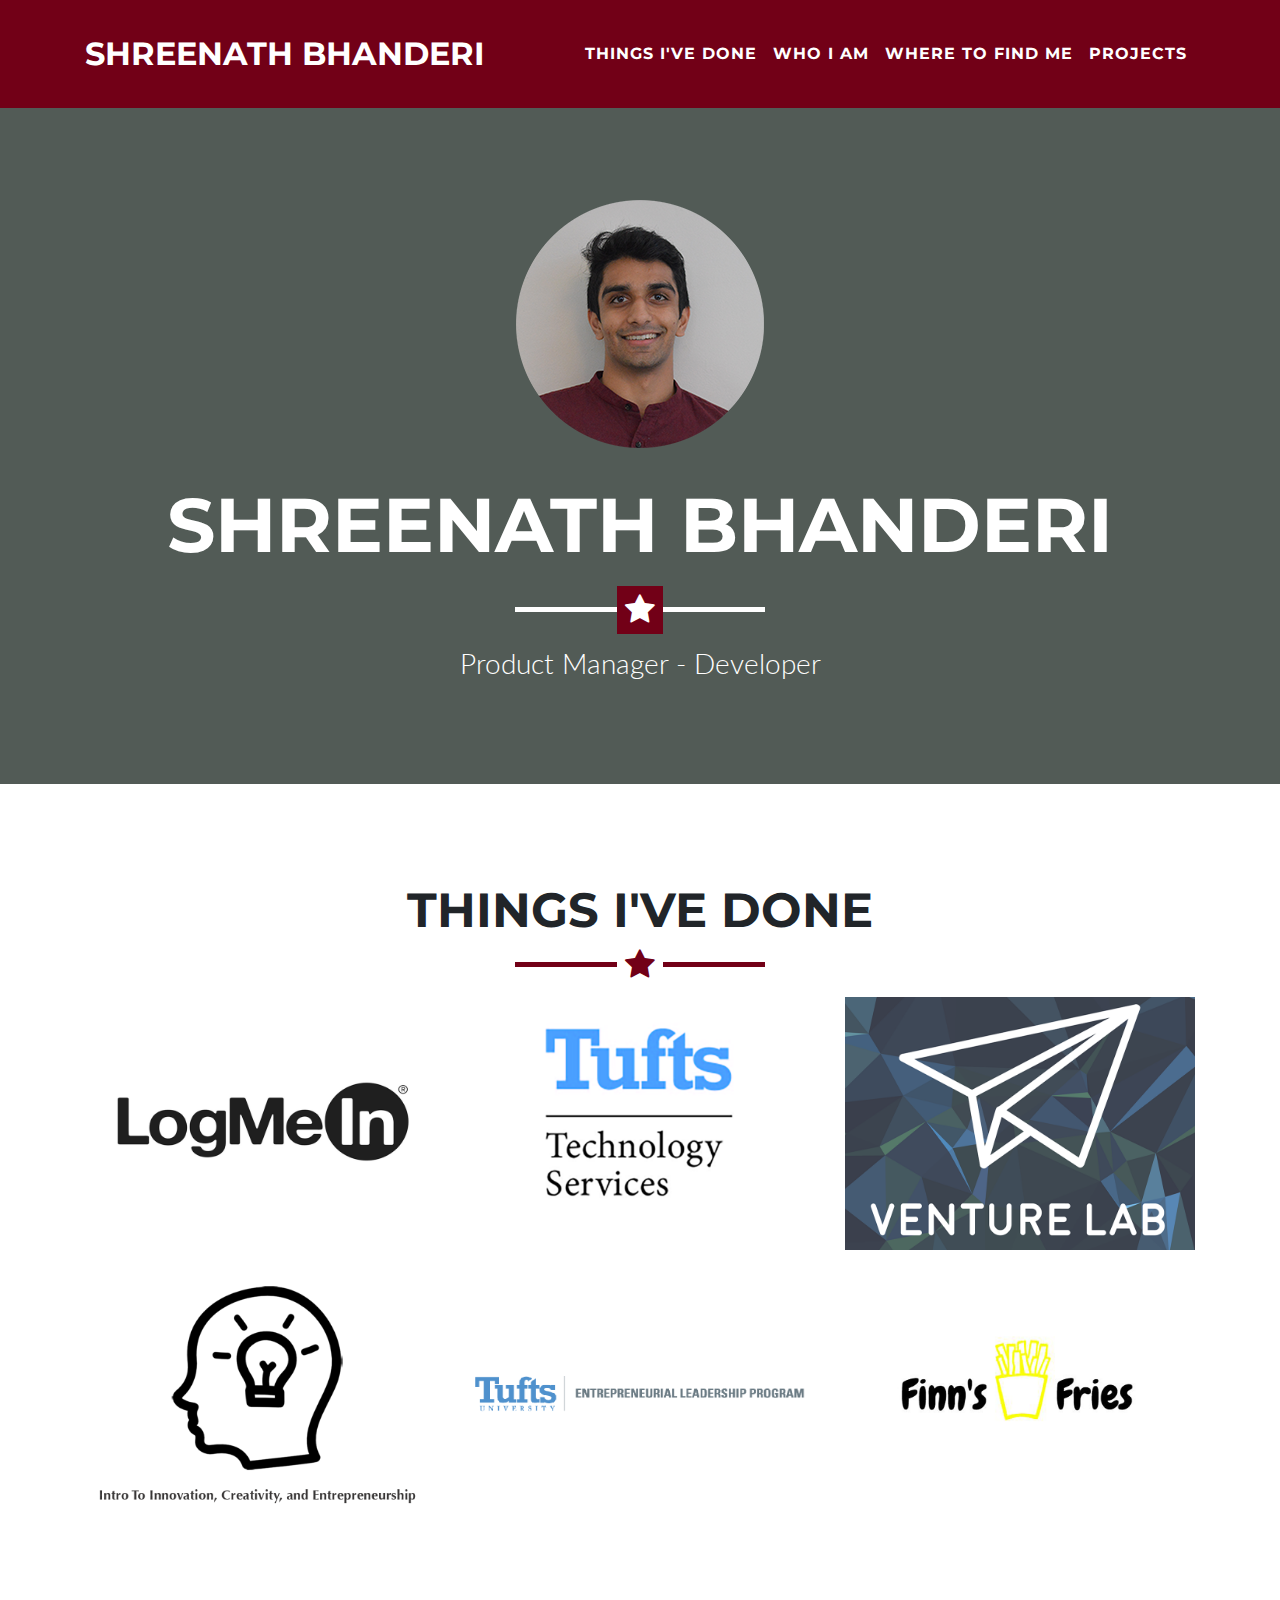
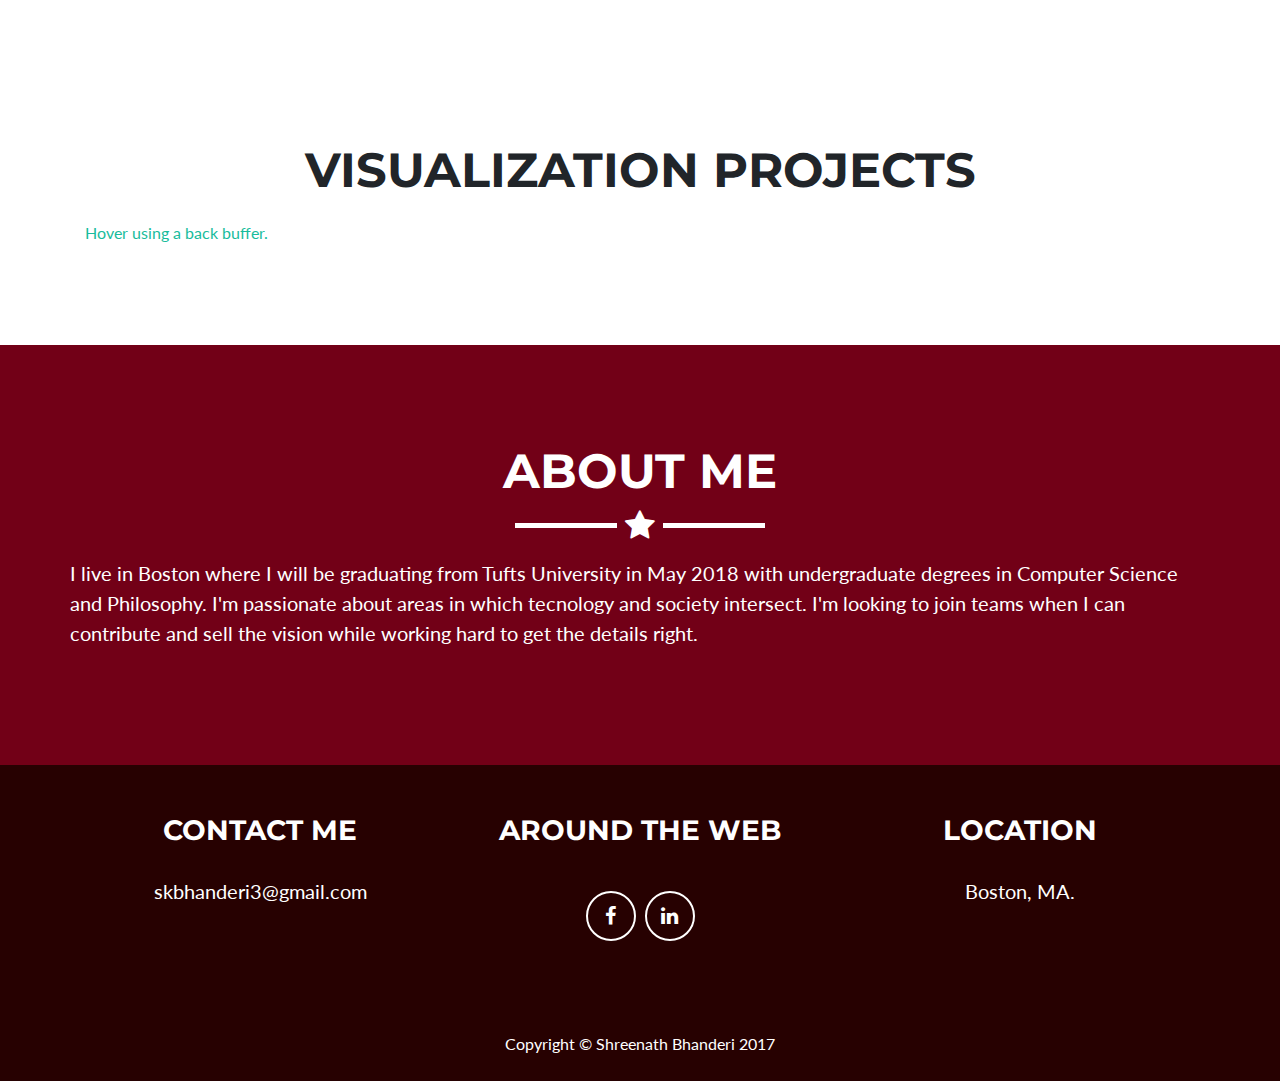
==== commit 563e2d3d: "upload wedding" ====
--- a/index.html
+++ b/index.html
@@ -21,8 +21,6 @@
 
     <!-- Custom styles for this template -->
     <link href="css/design.css" rel="stylesheet">
-
-    <!-- Javscript Processing -->
 
 
   </head>
@@ -48,6 +46,9 @@
             <li class="nav-item">
               <a class="nav-link js-scroll-trigger" href="#contact">Where To Find Me</a>
             </li>
+            <li class="nav-item">
+              <a class="nav-link js-scroll-trigger" href="#projects">Projects</a>
+            </li>
           </ul>
         </div>
       </div>
@@ -134,6 +135,14 @@
         </div>
       </div>
     </section>
+    <section id="projects">
+      <div class="container">
+        <h2 class="text-center">Visualization Projects</h2>
+      </br>
+        <a href="isect_buffer.html"> Hover using a back buffer.</a>
+      </div>
+
+    </section>
 
     <!-- About Section -->
     <section class="success" id="about">
@@ -141,7 +150,7 @@
         <h2 class="text-center">About Me</h2>
         <hr class="star-light">
         <div class="row">
-            <p>I live in Boston where I will be graduating from Tufts University in May 2018 with undergraduate degrees in Computer Science and Philosophy. I'm passionate about areas in which technology and society intersect. I'm looking to join teams when I can contribute and sell the vision while working hard to get the details right.</p>
+            <p>I live in Boston where I will be graduating from Tufts University in May 2018 with undergraduate degrees in Computer Science and Philosophy. I'm passionate about areas in which tecnology and society intersect. I'm looking to join teams when I can contribute and sell the vision while working hard to get the details right.</p>
           <div class="col-lg-8 mx-auto text-center">
           </div>
         </div>
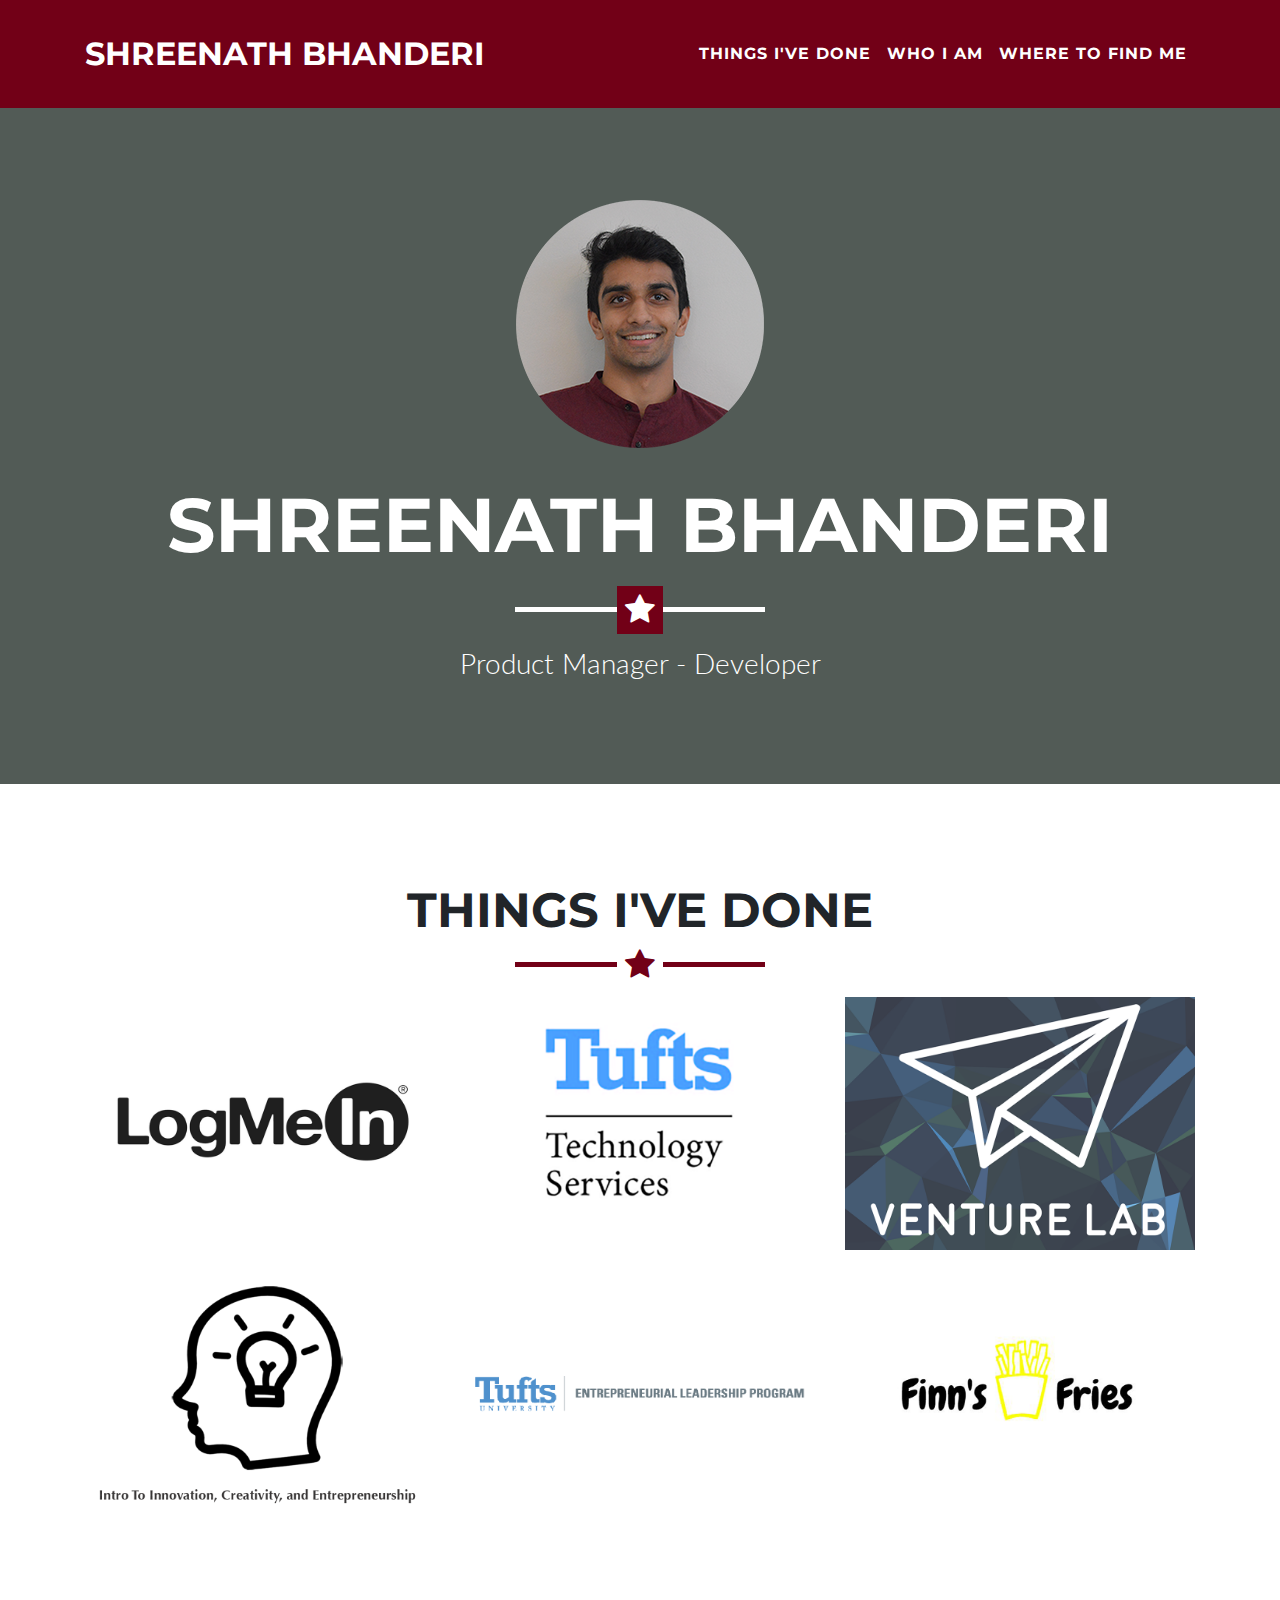
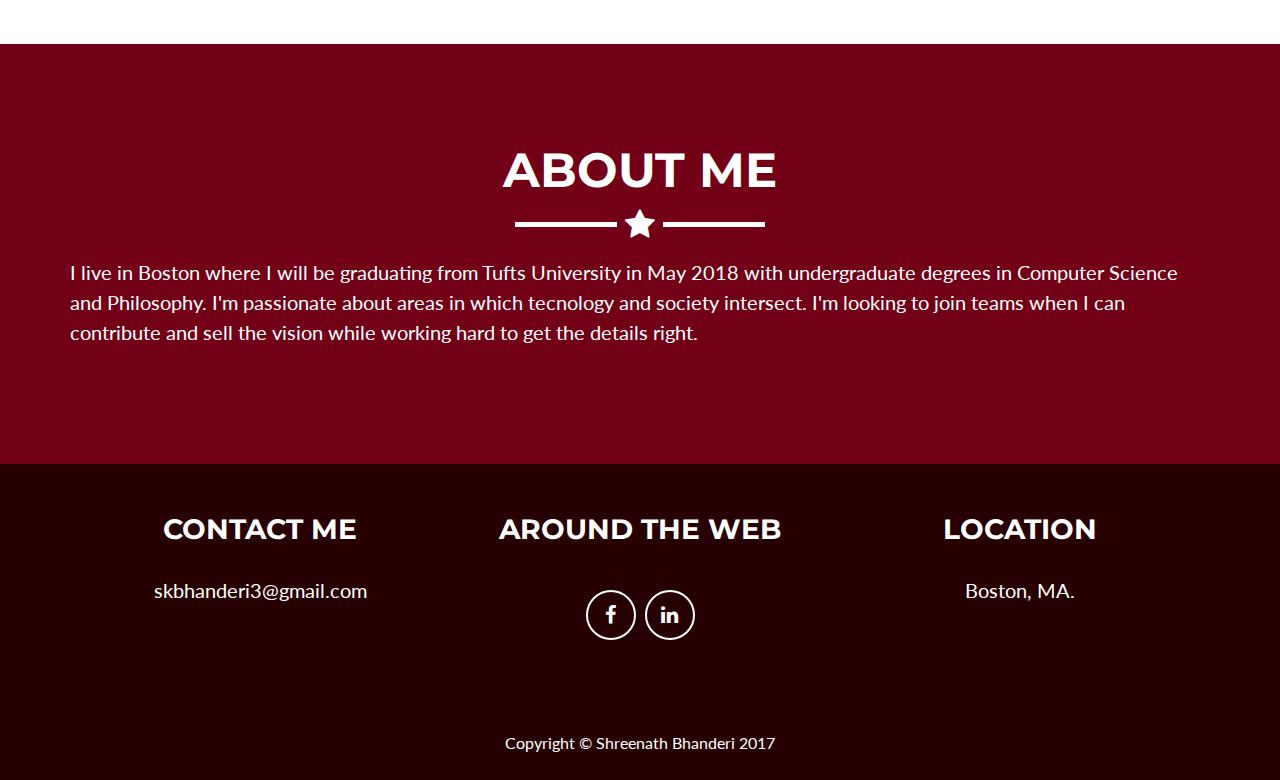
==== commit a3e78d36: "cleaning things" ====
--- a/index.html
+++ b/index.html
@@ -46,9 +46,9 @@
             <li class="nav-item">
               <a class="nav-link js-scroll-trigger" href="#contact">Where To Find Me</a>
             </li>
-            <li class="nav-item">
+<!--             <li class="nav-item">
               <a class="nav-link js-scroll-trigger" href="#projects">Projects</a>
-            </li>
+            </li> -->
           </ul>
         </div>
       </div>
@@ -135,14 +135,14 @@
         </div>
       </div>
     </section>
-    <section id="projects">
+<!--     <section id="projects">
       <div class="container">
         <h2 class="text-center">Visualization Projects</h2>
       </br>
         <a href="isect_buffer.html"> Hover using a back buffer.</a>
       </div>
 
-    </section>
+    </section> -->
 
     <!-- About Section -->
     <section class="success" id="about">
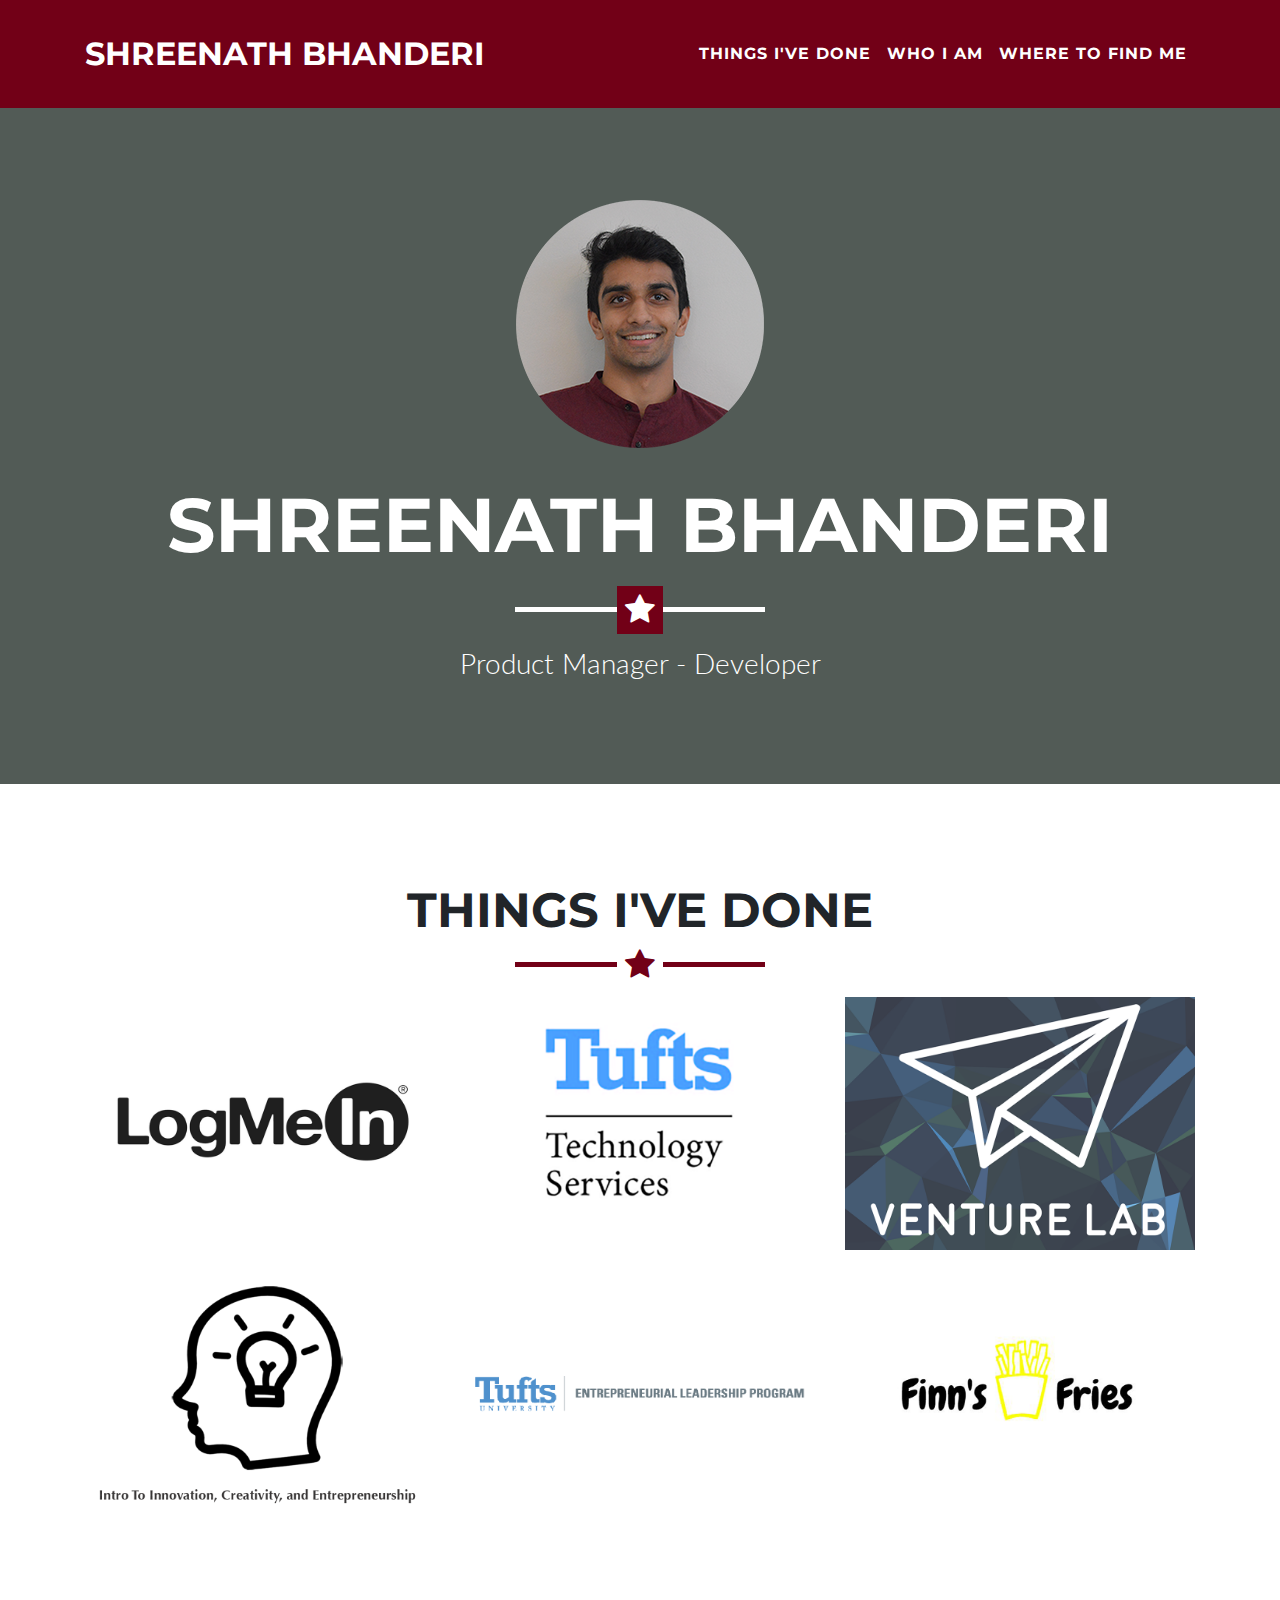
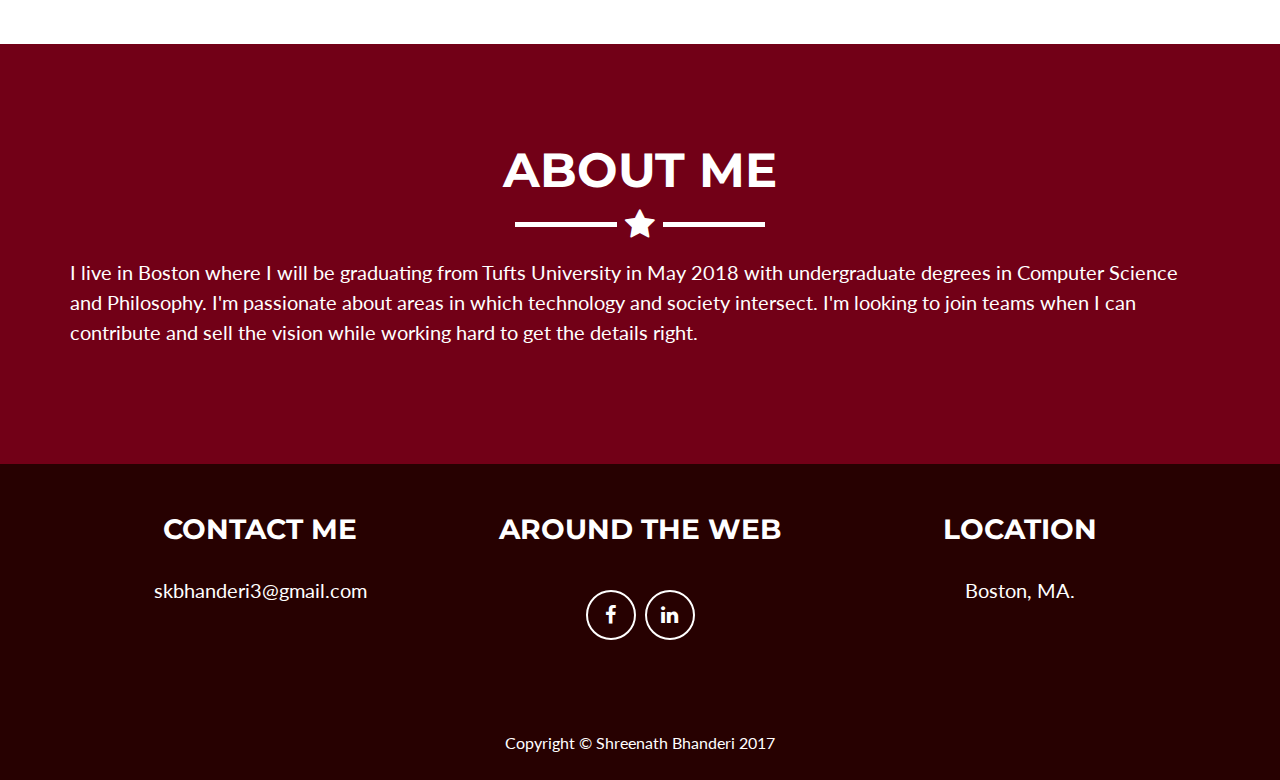
==== commit 5aaebe9d: "Merge branch 'master' into gh-pages" ====
--- a/index.html
+++ b/index.html
@@ -150,7 +150,7 @@
         <h2 class="text-center">About Me</h2>
         <hr class="star-light">
         <div class="row">
-            <p>I live in Boston where I will be graduating from Tufts University in May 2018 with undergraduate degrees in Computer Science and Philosophy. I'm passionate about areas in which tecnology and society intersect. I'm looking to join teams when I can contribute and sell the vision while working hard to get the details right.</p>
+            <p>I live in Boston where I will be graduating from Tufts University in May 2018 with undergraduate degrees in Computer Science and Philosophy. I'm passionate about areas in which technology and society intersect. I'm looking to join teams when I can contribute and sell the vision while working hard to get the details right.</p>
           <div class="col-lg-8 mx-auto text-center">
           </div>
         </div>
